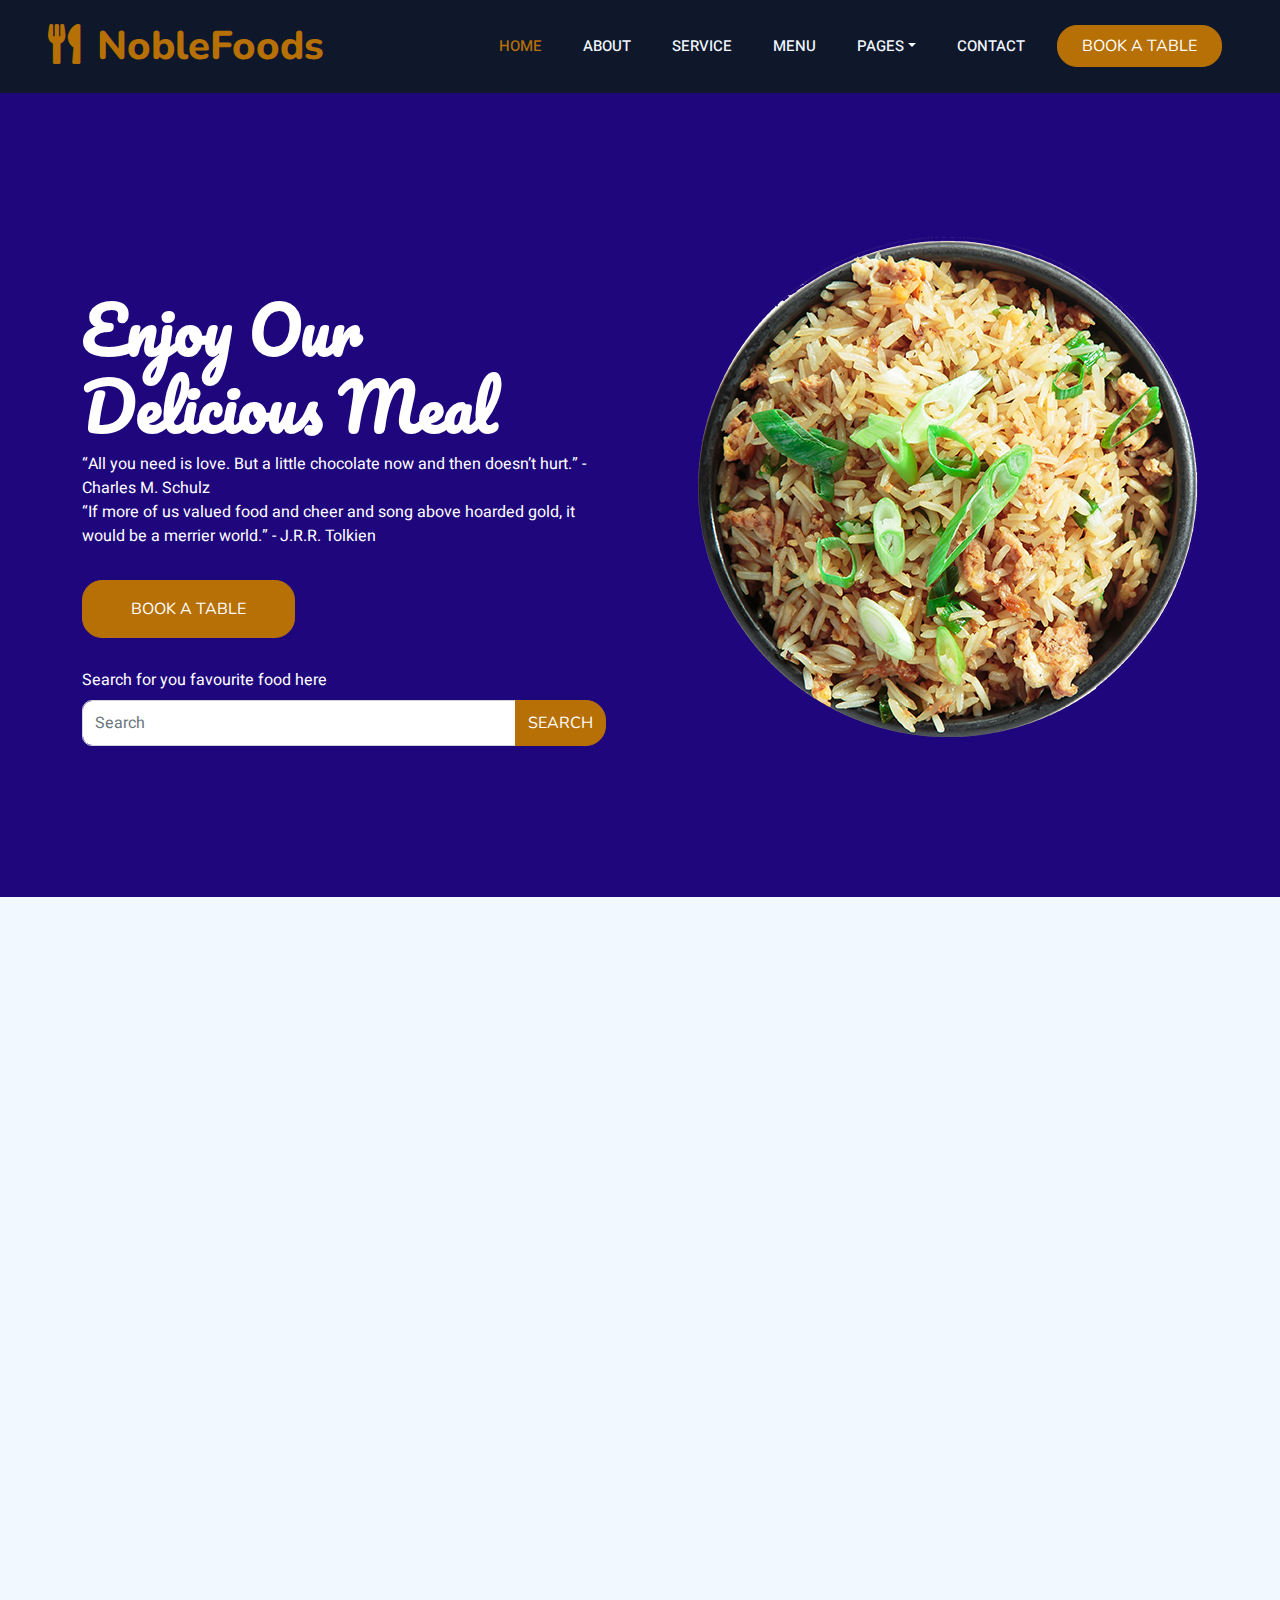
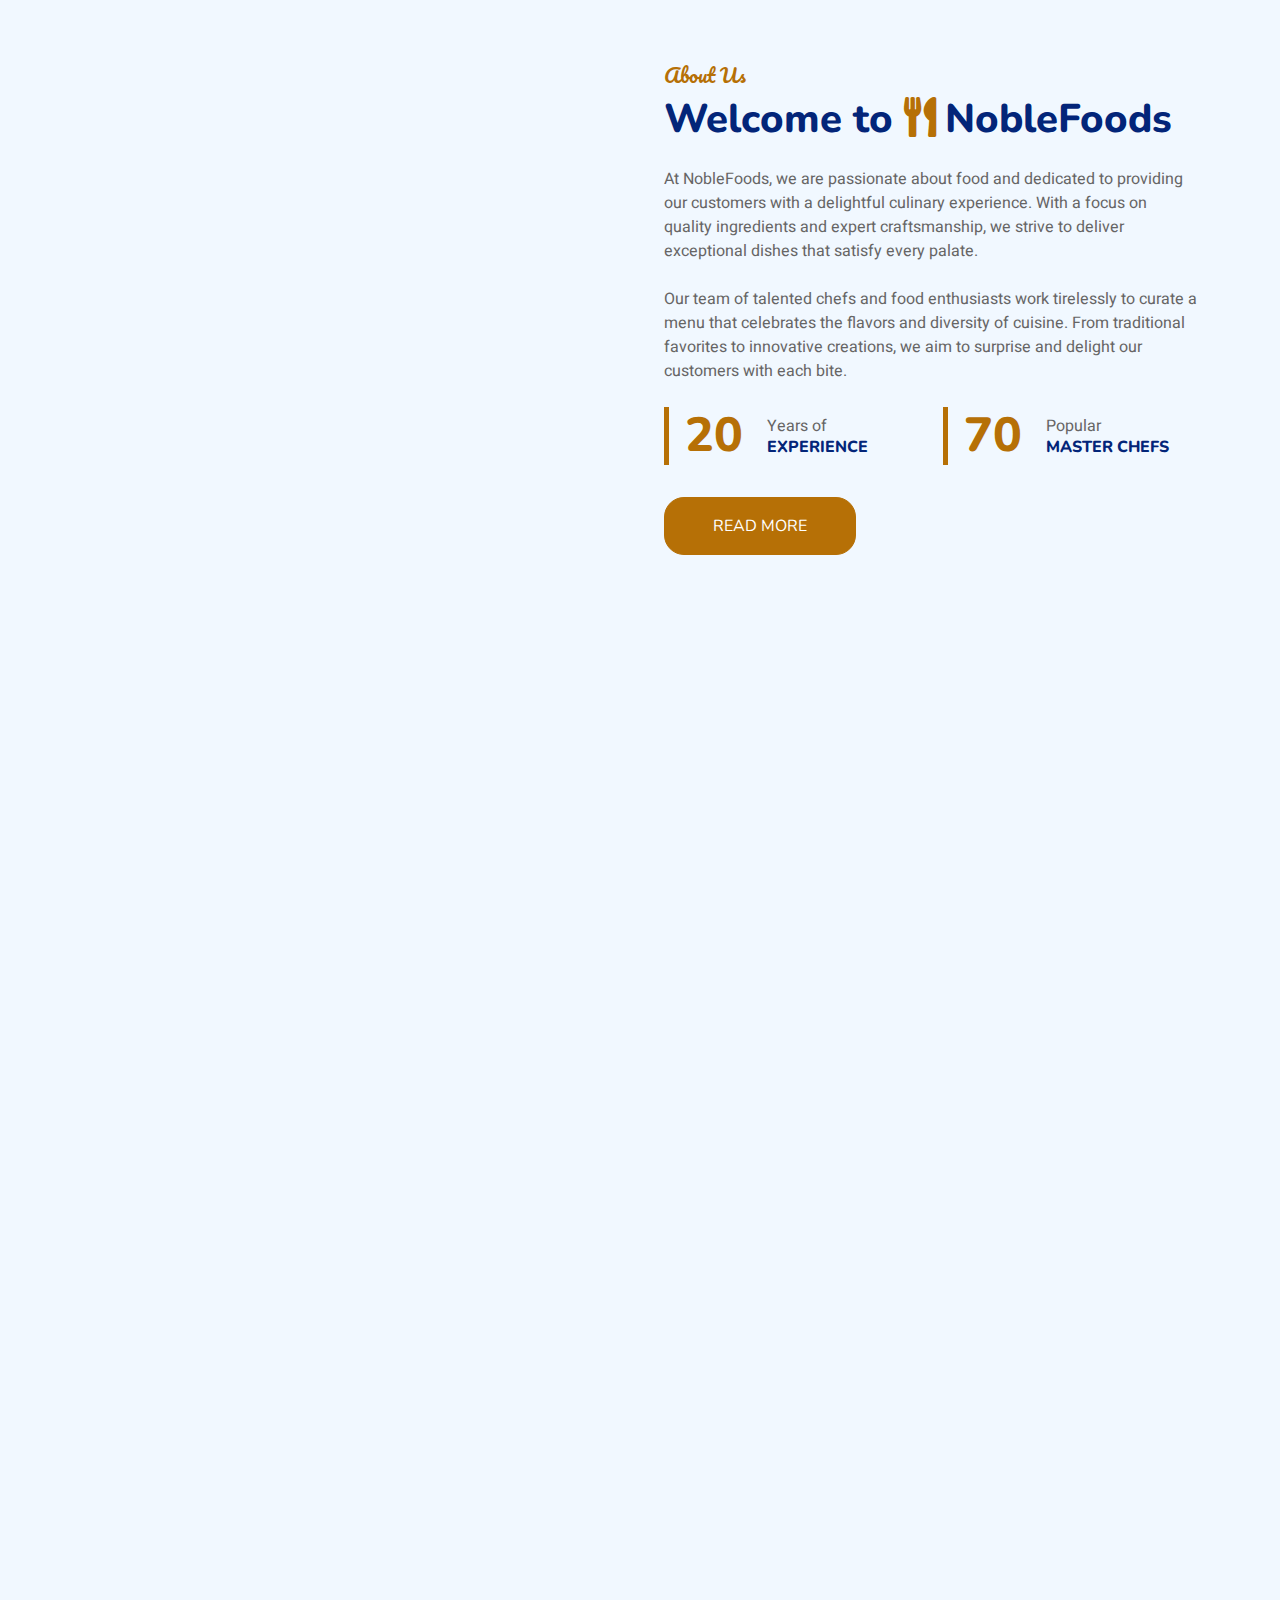
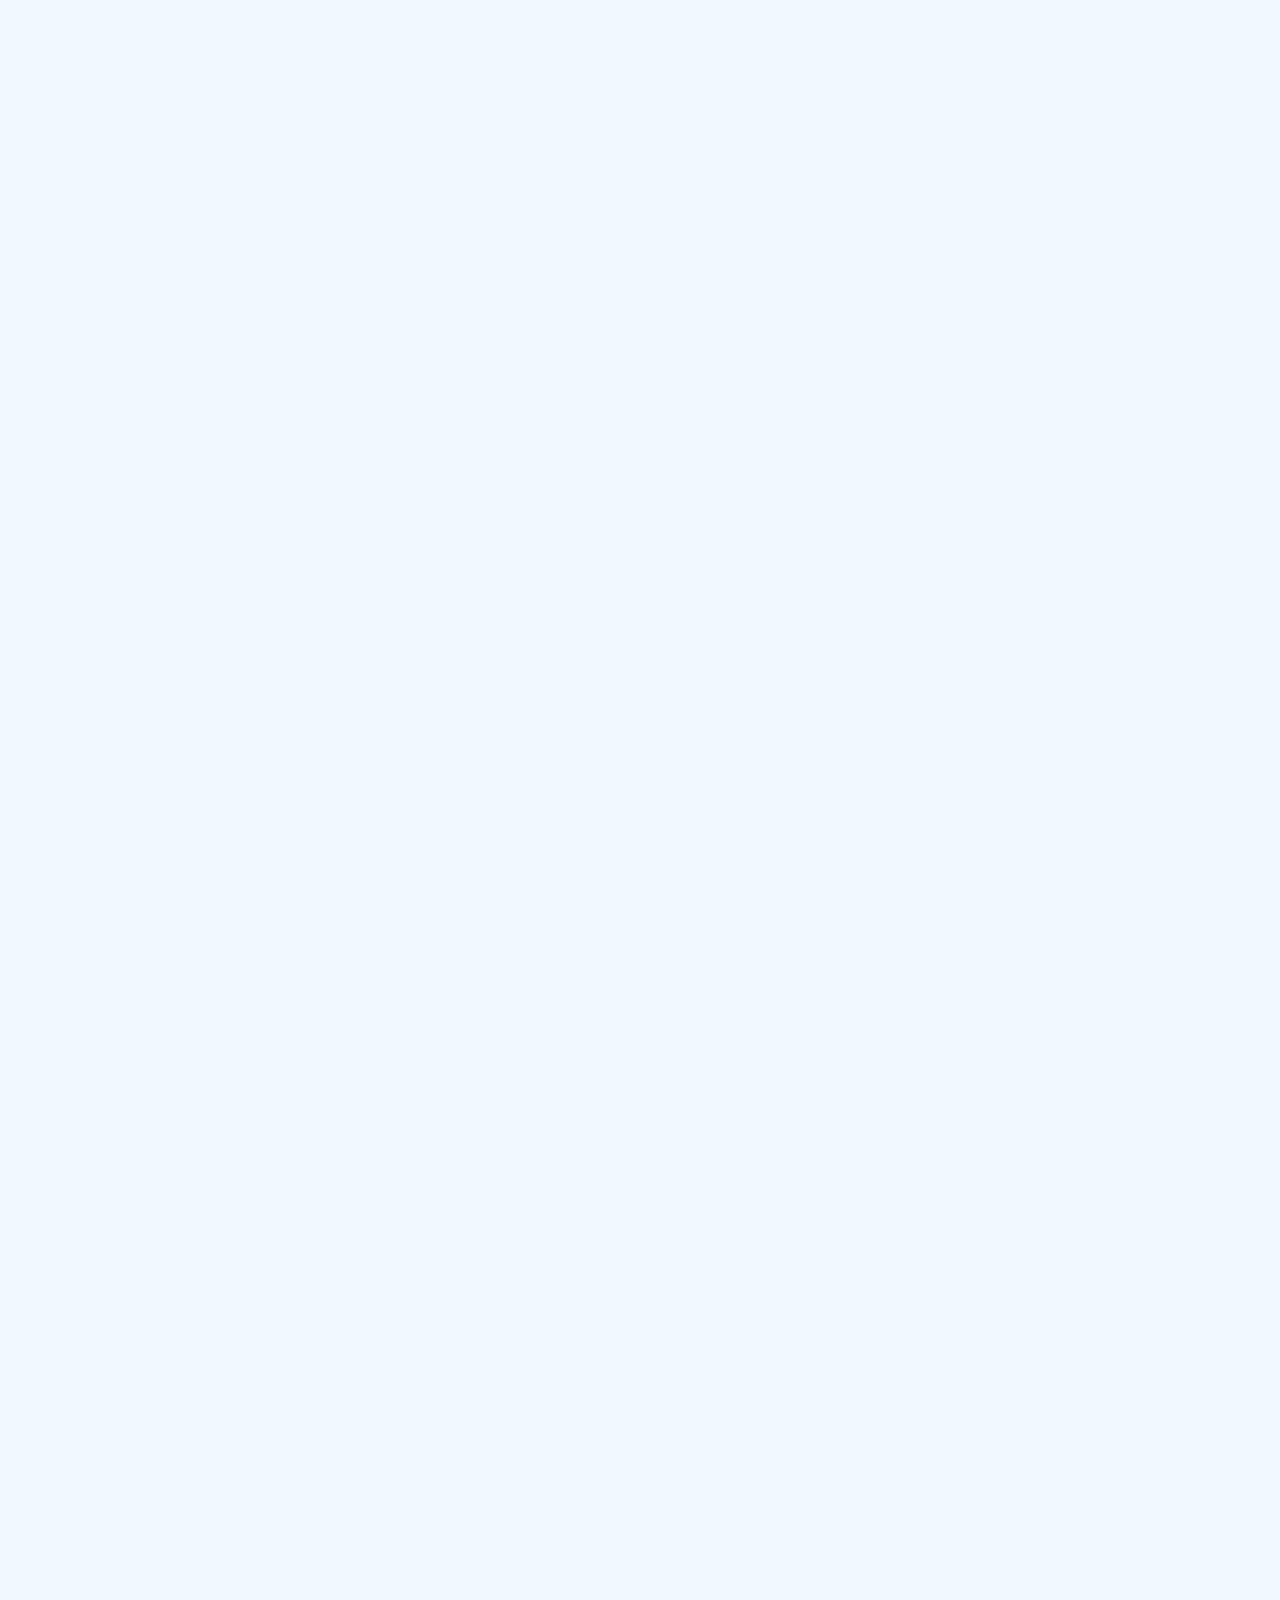
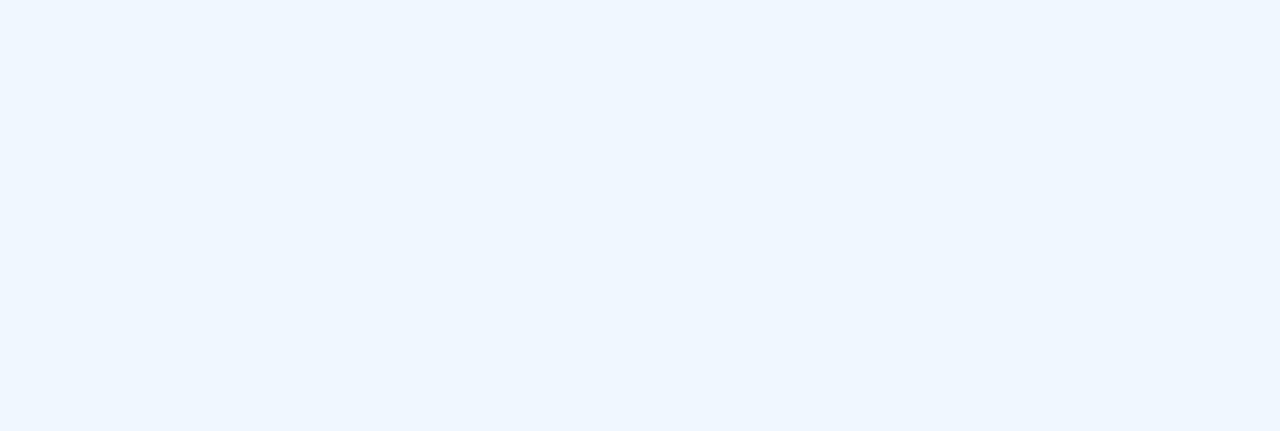
==== index.html @ 8d3a5f80 "first commit" ====
<!DOCTYPE html>
<html lang="en">
  <head>
    <meta charset="UTF-8" />
    <meta http-equiv="X-UA-Compatible" content="IE=edge" />
    <meta name="viewport" content="width=device-width, initial-scale=1.0" />
    <title>NobleFoods</title>
    <meta content="" name="keyword" />
    <meta content="" name="description" />

    <!-- icon -->
    <link href="img/favicon.ico" rel="icon" />

    <!-- fonts from Google web -->
    <link rel="preconnect" href="https://fonts.googleapis.com" />
    <link rel="preconnect" href="https://fonts.gstatic.com" crossorigin />
    <link
      href="https://fonts.googleapis.com/css2?family=Heebo:wght@400;500;600&family=Nunito:wght@600;700;800&family=Pacifico&display=swap"
      rel="stylesheet"
    />

    <!-- Icon Font Stylesheet -->
    <link
      href="https://cdnjs.cloudflare.com/ajax/libs/font-awesome/5.10.0/css/all.min.css"
      rel="stylesheet"
    />
    <link
      href="https://cdn.jsdelivr.net/npm/bootstrap-icons@1.4.1/font/bootstrap-icons.css"
      rel="stylesheet"
    />

    <!-- Libraries Stylesheet -->
    <link href="lib/animate/animate.min.css" rel="stylesheet" />
    <link href="lib/owlcarousel/assets/owl.carousel.min.css" rel="stylesheet" />
    <link
      href="lib/tempusdominus/css/tempusdominus-bootstrap-4.min.css"
      rel="stylesheet"
    />

    <!-- Template Stylesheet -->
    <link href="css/style.css" rel="stylesheet" />

    <!-- Customized Bootstrap Stylesheet -->
    <link href="css/bootstrap.min.css" rel="stylesheet" />
  </head>
  <body>
    <!-- <div class="container-xxl bg-white p-0"> -->
    <!-- Spinner Start -->
    <!-- <div id="spinner" class="show bg-white position-fixed translate-middSle w-100 vh-100 top-50 start-50 d-flex align-items-center justify-content-center">
            <div class="spinner-border text-primary" style="width: 3rem; height: 3rem;" role="status">
                <span class="sr-only">Loading...</span>
            </div>
        </div> -->
    <!-- Spinner End -->
    <!-- </div>   -->
    <!-- Navbar & Hero Start -->
    <header class="container-xxl position-relative p-0">
      <nav
        class="navbar navbar-expand-lg navbar-dark bg-dark px-4 px-lg-5 py-3 py-lg-0"
      >
        <a href="" class="navbar-brand p-0">
          <h1 class="text-primary m-0">
            <i class="fa fa-utensils me-3"></i>NobleFoods
          </h1>
          <!-- <img src="img/logo.png" alt="Logo"> -->
        </a>
        <button
          class="navbar-toggler"
          type="button"
          data-bs-toggle="collapse"
          data-bs-target="#navbarCollapse"
        >
          <span class="fa fa-bars"></span>
        </button>
        <div class="collapse navbar-collapse" id="navbarCollapse">
          <div class="navbar-nav ms-auto py-0 pe-4">
            <a href="index.html" class="nav-item nav-link active">Home</a>
            <a href="about.html" class="nav-item nav-link">About</a>
            <a href="service.html" class="nav-item nav-link">Service</a>
            <a href="menu.html" class="nav-item nav-link">Menu</a>
            <div class="nav-item dropdown">
              <a
                href="#"
                class="nav-link dropdown-toggle"
                data-bs-toggle="dropdown"
                >Pages</a
              >
              <div class="dropdown-menu m-0">
                <a href="booking.html" class="dropdown-item">Booking</a>
                <a href="team.html" class="dropdown-item">Our Team</a>
                <a href="testimonial.html" class="dropdown-item">Testimonial</a>
              </div>
            </div>
            <a href="contact.html" class="nav-item nav-link">Contact</a>
          </div>
          <a href="" class="btn btn-primary py-2 px-4">Book A Table</a>
        </div>
      </nav>
      <section class="container-xxl py-5 bg-dark hero-header mb-5">
        <div class="container my-5 py-5">
          <div class="row align-items-center g-5">
            <div class="col-lg-6 text-center text-lg-start">
              <h1
                class="display-3 text-white animated slideInLeft section-title ff-secondary text-start text-primary"
              >
                Enjoy Our<br />Delicious Meal
              </h1>
              <p class="text-white animated slideInLeft mb-4 pb-2">
                “All you need is love. But a little chocolate now and then
                doesn’t hurt.” - Charles M. Schulz <br />
                “If more of us valued food and cheer and song above hoarded
                gold, it would be a merrier world.” - J.R.R. Tolkien
              </p>
              <a
                href=""
                class="btn btn-primary py-sm-3 px-sm-5 me-3 animated slideInLeft"
                >Book A Table</a
              ><br />
              <form class="form-search animated slideInLeft">
                <label
                  for="search"
                  class="search-p text-white animated slideInLeft"
                  >Search for you favourite food here
                </label>
                <div class="input-group">
                  <input
                    type="text"
                    class="form-control search-input"
                    placeholder="Search"
                  />
                  <button class="btn btn-primary" type="submit">Search</button>
                </div>
              </form>
            </div>
            <div class="col-lg-6 text-center text-lg-end overflow-hidden">
              <figure>
                <img class="img-fluid" src="img/hero.png" alt="banner img" />
              </figure>
            </div>
          </div>
        </div>
      </section>
    </header>
    <!-- Navbar & Hero End -->

    <!-- Service Start -->
    <section class="container-xxl py-5">
      <div class="container">
        <div class="text-center wow fadeInUp" data-wow-delay="0.1s">
          <h5
            class="section-title ff-secondary text-center text-primary fw-normal"
          >
            Knowing us
          </h5>
          <h1 class="mb-5">What we offer</h1>
        </div>
        <div class="row g-4">
          <div class="col-lg-3 col-sm-6 wow fadeInUp" data-wow-delay="0.1s">
            <div class="service-item rounded pt-3">
              <div class="p-4">
                <i class="fa fa-3x fa-user-tie text-primary mb-4"></i>
                <h5>Master Chefs</h5>
                <p>
                  Meet our most Experience, clean, Excellent, patient and
                  careful chefs to help to make your dish
                </p>
              </div>
            </div>
          </div>
          <div class="col-lg-3 col-sm-6 wow fadeInUp" data-wow-delay="0.3s">
            <div class="service-item rounded pt-3">
              <div class="p-4">
                <i class="fa fa-3x fa-utensils text-primary mb-4"></i>
                <h5>Quality Food</h5>
                <p>
                  Diam Our food are Amazing, due to our flexibility in our
                  cooking, which requires you to have a taste
                </p>
              </div>
            </div>
          </div>
          <div class="col-lg-3 col-sm-6 wow fadeInUp" data-wow-delay="0.5s">
            <div class="service-item rounded pt-3">
              <div class="p-4">
                <i class="fa fa-3x fa-cart-plus text-primary mb-4"></i>
                <h5>Online Order</h5>
                <p>
                  We provide a very flexible and nice way to order your food
                  from your Location, with our reliable riders
                </p>
              </div>
            </div>
          </div>
          <div class="col-lg-3 col-sm-6 wow fadeInUp" data-wow-delay="0.7s">
            <div class="service-item rounded pt-3">
              <div class="p-4">
                <i class="fa fa-3x fa-headset text-primary mb-4"></i>
                <h5>24/7 Service</h5>
                <p>
                  We provide a very affordable a user friendly platform for you
                  to check, order and deliver your food to you
                </p>
              </div>
            </div>
          </div>
        </div>
      </div>
    </section>
    <!-- Service End -->

    <!-- About Start -->
    <section class="container-xxl py-5">
      <div class="container">
        <div class="row g-5 align-items-center">
          <div class="col-lg-6">
            <div class="row g-3">
              <div class="col-6 text-start">
                <figure>
                    <img
                  class="img-fluid rounded w-100 wow zoomIn"
                  data-wow-delay="0.1s"
                  src="img/about-1.jpg" alt="about-1
                />
                </figure>
              </div>
              <div class="col-6 text-start">
                <figure>
                    <img
                  class="img-fluid rounded w-75 wow zoomIn"
                  data-wow-delay="0.3s"
                  src="img/about-2.jpg" alt="about-2"
                  style="margin-top: 25%"
                />
                </figure>
              </div>
              <div class="col-6 text-end">
               <figure>
                <img
                class="img-fluid rounded w-75 wow zoomIn"
                data-wow-delay="0.5s"
                src="img/about-3.jpg" alt="about-3"
              />
               </figure>
              </div>
              <div class="col-6 text-end">
                <figure>
                    <img
                  class="img-fluid rounded w-100 wow zoomIn"
                  data-wow-delay="0.7s"
                  src="img/about-4.jpg" alt="about-4"
                />
                </figure>
              </div>
            </div>
          </div>
          <article class="col-lg-6">
            <h5
              class="section-title ff-secondary text-start text-primary fw-normal"
            >
              About Us
            </h5>
            <h1 class="mb-4">
              Welcome to
              <i class="fa fa-utensils text-primary me-2"></i>NobleFoods
            </h1>
            <p class="mb-4">
              At NobleFoods, we are passionate about food and dedicated to
              providing our customers with a delightful culinary experience.
              With a focus on quality ingredients and expert craftsmanship, we
              strive to deliver exceptional dishes that satisfy every palate.
            </p>
            <p class="mb-4">
              Our team of talented chefs and food enthusiasts work tirelessly to
              curate a menu that celebrates the flavors and diversity of
              cuisine. From traditional favorites to innovative creations, we
              aim to surprise and delight our customers with each bite.
            </p>
            <div class="row g-4 mb-4">
              <div class="col-sm-6">
                <div
                  class="d-flex align-items-center border-start border-5 border-primary px-3"
                >
                  <h1
                    class="flex-shrink-0 display-5 text-primary mb-0"
                    data-toggle="counter-up"
                  >
                    20
                  </h1>
                  <div class="ps-4">
                    <p class="mb-0">Years of</p>
                    <h6 class="text-uppercase mb-0">Experience</h6>
                  </div>
                </div>
              </div>
              <div class="col-sm-6">
                <div
                  class="d-flex align-items-center border-start border-5 border-primary px-3"
                >
                  <h1
                    class="flex-shrink-0 display-5 text-primary mb-0"
                    data-toggle="counter-up"
                  >
                    70
                  </h1>
                  <div class="ps-4">
                    <p class="mb-0">Popular</p>
                    <h6 class="text-uppercase mb-0">Master Chefs</h6>
                  </div>
                </div>
              </div>
            </div>
            <a class="btn btn-primary py-3 px-5 mt-2" href="">Read More</a>
          </article>
        </div>
      </div>
    </section>
    <!-- About End -->

    <!-- Menu Start -->
    <section class="container-xxl py-5">
      <div class="container">
        <div class="text-center wow fadeInUp" data-wow-delay="0.1s">
          <h5
            class="section-title ff-secondary text-center text-primary fw-normal"
          >
            Food Menu
          </h5>
          <h1 class="mb-5">Most Popular Items</h1>
        </div>
        <div class="tab-class text-center wow fadeInUp" data-wow-delay="0.1s">
          <ul
            class="nav nav-pills d-inline-flex justify-content-center border-bottom mb-5"
          >
            <li class="nav-item">
              <a
                class="d-flex align-items-center text-start mx-3 ms-0 pb-3 active"
                data-bs-toggle="pill"
                href="#tab-1"
              >
                <i class="fa fa-coffee fa-2x text-primary"></i>
                <div class="ps-3">
                  <small class="text-body">Popular</small>
                  <h6 class="mt-n1 mb-0">Breakfast</h6>
                </div>
              </a>
            </li>
            <li class="nav-item">
              <a
                class="d-flex align-items-center text-start mx-3 pb-3"
                data-bs-toggle="pill"
                href="#tab-2"
              >
                <i class="fa fa-hamburger fa-2x text-primary"></i>
                <div class="ps-3">
                  <small class="text-body">Special</small>
                  <h6 class="mt-n1 mb-0">Launch</h6>
                </div>
              </a>
            </li>
            <li class="nav-item">
              <a
                class="d-flex align-items-center text-start mx-3 me-0 pb-3"
                data-bs-toggle="pill"
                href="#tab-3"
              >
                <i class="fa fa-utensils fa-2x text-primary"></i>
                <div class="ps-3">
                  <small class="text-body">Lovely</small>
                  <h6 class="mt-n1 mb-0">Dinner</h6>
                </div>
              </a>
            </li>
          </ul>
          <div class="tab-content">
            <div id="tab-1" class="tab-pane fade show p-0 active">
              <div class="row g-4">
                <div class="col-lg-6">
                  <div class="d-flex align-items-center">
                    <img
                      class="flex-shrink-0 img-fluid rounded"
                      src="img/menu-1.jpg"
                      alt=""
                      style="width: 80px"
                    />
                    <div class="w-100 d-flex flex-column text-start ps-4">
                      <h5
                        class="d-flex justify-content-between border-bottom pb-2"
                      >
                        <span>Chicken Burger</span>
                        <span class="text-primary">$115</span>
                      </h5>
                      <small class="fst-italic"
                        >Ipsum ipsum clita erat amet dolor justo diam</small
                      >
                    </div>
                  </div>
                </div>
                <div class="col-lg-6">
                  <div class="d-flex align-items-center">
                    <img
                      class="flex-shrink-0 img-fluid rounded"
                      src="img/menu-2.jpg"
                      alt=""
                      style="width: 80px"
                    />
                    <div class="w-100 d-flex flex-column text-start ps-4">
                      <h5
                        class="d-flex justify-content-between border-bottom pb-2"
                      >
                        <span>Chicken Burger</span>
                        <span class="text-primary">$115</span>
                      </h5>
                      <small class="fst-italic"
                        >Ipsum ipsum clita erat amet dolor justo diam</small
                      >
                    </div>
                  </div>
                </div>
                <div class="col-lg-6">
                  <div class="d-flex align-items-center">
                    <img
                      class="flex-shrink-0 img-fluid rounded"
                      src="img/menu-3.jpg"
                      alt=""
                      style="width: 80px"
                    />
                    <div class="w-100 d-flex flex-column text-start ps-4">
                      <h5
                        class="d-flex justify-content-between border-bottom pb-2"
                      >
                        <span>Chicken Burger</span>
                        <span class="text-primary">$115</span>
                      </h5>
                      <small class="fst-italic"
                        >Ipsum ipsum clita erat amet dolor justo diam</small
                      >
                    </div>
                  </div>
                </div>
                <div class="col-lg-6">
                  <div class="d-flex align-items-center">
                    <img
                      class="flex-shrink-0 img-fluid rounded"
                      src="img/menu-4.jpg"
                      alt=""
                      style="width: 80px"
                    />
                    <div class="w-100 d-flex flex-column text-start ps-4">
                      <h5
                        class="d-flex justify-content-between border-bottom pb-2"
                      >
                        <span>Chicken Burger</span>
                        <span class="text-primary">$115</span>
                      </h5>
                      <small class="fst-italic"
                        >Ipsum ipsum clita erat amet dolor justo diam</small
                      >
                    </div>
                  </div>
                </div>
                <div class="col-lg-6">
                  <div class="d-flex align-items-center">
                    <img
                      class="flex-shrink-0 img-fluid rounded"
                      src="img/menu-5.jpg"
                      alt=""
                      style="width: 80px"
                    />
                    <div class="w-100 d-flex flex-column text-start ps-4">
                      <h5
                        class="d-flex justify-content-between border-bottom pb-2"
                      >
                        <span>Chicken Burger</span>
                        <span class="text-primary">$115</span>
                      </h5>
                      <small class="fst-italic"
                        >Ipsum ipsum clita erat amet dolor justo diam</small
                      >
                    </div>
                  </div>
                </div>
                <div class="col-lg-6">
                  <div class="d-flex align-items-center">
                    <img
                      class="flex-shrink-0 img-fluid rounded"
                      src="img/menu-6.jpg"
                      alt=""
                      style="width: 80px"
                    />
                    <div class="w-100 d-flex flex-column text-start ps-4">
                      <h5
                        class="d-flex justify-content-between border-bottom pb-2"
                      >
                        <span>Chicken Burger</span>
                        <span class="text-primary">$115</span>
                      </h5>
                      <small class="fst-italic"
                        >Ipsum ipsum clita erat amet dolor justo diam</small
                      >
                    </div>
                  </div>
                </div>
                <div class="col-lg-6">
                  <div class="d-flex align-items-center">
                    <img
                      class="flex-shrink-0 img-fluid rounded"
                      src="img/menu-7.jpg"
                      alt=""
                      style="width: 80px"
                    />
                    <div class="w-100 d-flex flex-column text-start ps-4">
                      <h5
                        class="d-flex justify-content-between border-bottom pb-2"
                      >
                        <span>Chicken Burger</span>
                        <span class="text-primary">$115</span>
                      </h5>
                      <small class="fst-italic"
                        >Ipsum ipsum clita erat amet dolor justo diam</small
                      >
                    </div>
                  </div>
                </div>
                <div class="col-lg-6">
                  <div class="d-flex align-items-center">
                    <img
                      class="flex-shrink-0 img-fluid rounded"
                      src="img/menu-8.jpg"
                      alt=""
                      style="width: 80px"
                    />
                    <div class="w-100 d-flex flex-column text-start ps-4">
                      <h5
                        class="d-flex justify-content-between border-bottom pb-2"
                      >
                        <span>Chicken Burger</span>
                        <span class="text-primary">$115</span>
                      </h5>
                      <small class="fst-italic"
                        >Ipsum ipsum clita erat amet dolor justo diam</small
                      >
                    </div>
                  </div>
                </div>
              </div>
            </div>
            <div id="tab-2" class="tab-pane fade show p-0">
              <div class="row g-4">
                <div class="col-lg-6">
                  <div class="d-flex align-items-center">
                    <img
                      class="flex-shrink-0 img-fluid rounded"
                      src="img/menu-1.jpg"
                      alt=""
                      style="width: 80px"
                    />
                    <div class="w-100 d-flex flex-column text-start ps-4">
                      <h5
                        class="d-flex justify-content-between border-bottom pb-2"
                      >
                        <span>Chicken Burger</span>
                        <span class="text-primary">$115</span>
                      </h5>
                      <small class="fst-italic"
                        >Ipsum ipsum clita erat amet dolor justo diam</small
                      >
                    </div>
                  </div>
                </div>
                <div class="col-lg-6">
                  <div class="d-flex align-items-center">
                    <img
                      class="flex-shrink-0 img-fluid rounded"
                      src="img/menu-2.jpg"
                      alt=""
                      style="width: 80px"
                    />
                    <div class="w-100 d-flex flex-column text-start ps-4">
                      <h5
                        class="d-flex justify-content-between border-bottom pb-2"
                      >
                        <span>Chicken Burger</span>
                        <span class="text-primary">$115</span>
                      </h5>
                      <small class="fst-italic"
                        >Ipsum ipsum clita erat amet dolor justo diam</small
                      >
                    </div>
                  </div>
                </div>
                <div class="col-lg-6">
                  <div class="d-flex align-items-center">
                    <img
                      class="flex-shrink-0 img-fluid rounded"
                      src="img/menu-3.jpg"
                      alt=""
                      style="width: 80px"
                    />
                    <div class="w-100 d-flex flex-column text-start ps-4">
                      <h5
                        class="d-flex justify-content-between border-bottom pb-2"
                      >
                        <span>Chicken Burger</span>
                        <span class="text-primary">$115</span>
                      </h5>
                      <small class="fst-italic"
                        >Ipsum ipsum clita erat amet dolor justo diam</small
                      >
                    </div>
                  </div>
                </div>
                <div class="col-lg-6">
                  <div class="d-flex align-items-center">
                    <img
                      class="flex-shrink-0 img-fluid rounded"
                      src="img/menu-4.jpg"
                      alt=""
                      style="width: 80px"
                    />
                    <div class="w-100 d-flex flex-column text-start ps-4">
                      <h5
                        class="d-flex justify-content-between border-bottom pb-2"
                      >
                        <span>Chicken Burger</span>
                        <span class="text-primary">$115</span>
                      </h5>
                      <small class="fst-italic"
                        >Ipsum ipsum clita erat amet dolor justo diam</small
                      >
                    </div>
                  </div>
                </div>
                <div class="col-lg-6">
                  <div class="d-flex align-items-center">
                    <img
                      class="flex-shrink-0 img-fluid rounded"
                      src="img/menu-5.jpg"
                      alt=""
                      style="width: 80px"
                    />
                    <div class="w-100 d-flex flex-column text-start ps-4">
                      <h5
                        class="d-flex justify-content-between border-bottom pb-2"
                      >
                        <span>Chicken Burger</span>
                        <span class="text-primary">$115</span>
                      </h5>
                      <small class="fst-italic"
                        >Ipsum ipsum clita erat amet dolor justo diam</small
                      >
                    </div>
                  </div>
                </div>
                <div class="col-lg-6">
                  <div class="d-flex align-items-center">
                    <img
                      class="flex-shrink-0 img-fluid rounded"
                      src="img/menu-6.jpg"
                      alt=""
                      style="width: 80px"
                    />
                    <div class="w-100 d-flex flex-column text-start ps-4">
                      <h5
                        class="d-flex justify-content-between border-bottom pb-2"
                      >
                        <span>Chicken Burger</span>
                        <span class="text-primary">$115</span>
                      </h5>
                      <small class="fst-italic"
                        >Ipsum ipsum clita erat amet dolor justo diam</small
                      >
                    </div>
                  </div>
                </div>
                <div class="col-lg-6">
                  <div class="d-flex align-items-center">
                    <img
                      class="flex-shrink-0 img-fluid rounded"
                      src="img/menu-7.jpg"
                      alt=""
                      style="width: 80px"
                    />
                    <div class="w-100 d-flex flex-column text-start ps-4">
                      <h5
                        class="d-flex justify-content-between border-bottom pb-2"
                      >
                        <span>Chicken Burger</span>
                        <span class="text-primary">$115</span>
                      </h5>
                      <small class="fst-italic"
                        >Ipsum ipsum clita erat amet dolor justo diam</small
                      >
                    </div>
                  </div>
                </div>
                <div class="col-lg-6">
                  <div class="d-flex align-items-center">
                    <img
                      class="flex-shrink-0 img-fluid rounded"
                      src="img/menu-8.jpg"
                      alt=""
                      style="width: 80px"
                    />
                    <div class="w-100 d-flex flex-column text-start ps-4">
                      <h5
                        class="d-flex justify-content-between border-bottom pb-2"
                      >
                        <span>Chicken Burger</span>
                        <span class="text-primary">$115</span>
                      </h5>
                      <small class="fst-italic"
                        >Ipsum ipsum clita erat amet dolor justo diam</small
                      >
                    </div>
                  </div>
                </div>
              </div>
            </div>
            <div id="tab-3" class="tab-pane fade show p-0">
              <div class="row g-4">
                <div class="col-lg-6">
                  <div class="d-flex align-items-center">
                    <img
                      class="flex-shrink-0 img-fluid rounded"
                      src="img/menu-1.jpg"
                      alt=""
                      style="width: 80px"
                    />
                    <div class="w-100 d-flex flex-column text-start ps-4">
                      <h5
                        class="d-flex justify-content-between border-bottom pb-2"
                      >
                        <span>Chicken Burger</span>
                        <span class="text-primary">$115</span>
                      </h5>
                      <small class="fst-italic"
                        >Ipsum ipsum clita erat amet dolor justo diam</small
                      >
                    </div>
                  </div>
                </div>
                <div class="col-lg-6">
                  <div class="d-flex align-items-center">
                    <img
                      class="flex-shrink-0 img-fluid rounded"
                      src="img/menu-2.jpg"
                      alt=""
                      style="width: 80px"
                    />
                    <div class="w-100 d-flex flex-column text-start ps-4">
                      <h5
                        class="d-flex justify-content-between border-bottom pb-2"
                      >
                        <span>Chicken Burger</span>
                        <span class="text-primary">$115</span>
                      </h5>
                      <small class="fst-italic"
                        >Ipsum ipsum clita erat amet dolor justo diam</small
                      >
                    </div>
                  </div>
                </div>
                <div class="col-lg-6">
                  <div class="d-flex align-items-center">
                    <img
                      class="flex-shrink-0 img-fluid rounded"
                      src="img/menu-3.jpg"
                      alt=""
                      style="width: 80px"
                    />
                    <div class="w-100 d-flex flex-column text-start ps-4">
                      <h5
                        class="d-flex justify-content-between border-bottom pb-2"
                      >
                        <span>Chicken Burger</span>
                        <span class="text-primary">$115</span>
                      </h5>
                      <small class="fst-italic"
                        >Ipsum ipsum clita erat amet dolor justo diam</small
                      >
                    </div>
                  </div>
                </div>
                <div class="col-lg-6">
                  <div class="d-flex align-items-center">
                    <img
                      class="flex-shrink-0 img-fluid rounded"
                      src="img/menu-4.jpg"
                      alt=""
                      style="width: 80px"
                    />
                    <div class="w-100 d-flex flex-column text-start ps-4">
                      <h5
                        class="d-flex justify-content-between border-bottom pb-2"
                      >
                        <span>Chicken Burger</span>
                        <span class="text-primary">$115</span>
                      </h5>
                      <small class="fst-italic"
                        >Ipsum ipsum clita erat amet dolor justo diam</small
                      >
                    </div>
                  </div>
                </div>
                <div class="col-lg-6">
                  <div class="d-flex align-items-center">
                    <img
                      class="flex-shrink-0 img-fluid rounded"
                      src="img/menu-5.jpg"
                      alt=""
                      style="width: 80px"
                    />
                    <div class="w-100 d-flex flex-column text-start ps-4">
                      <h5
                        class="d-flex justify-content-between border-bottom pb-2"
                      >
                        <span>Chicken Burger</span>
                        <span class="text-primary">$115</span>
                      </h5>
                      <small class="fst-italic"
                        >Ipsum ipsum clita erat amet dolor justo diam</small
                      >
                    </div>
                  </div>
                </div>
                <div class="col-lg-6">
                  <div class="d-flex align-items-center">
                    <img
                      class="flex-shrink-0 img-fluid rounded"
                      src="img/menu-6.jpg"
                      alt=""
                      style="width: 80px"
                    />
                    <div class="w-100 d-flex flex-column text-start ps-4">
                      <h5
                        class="d-flex justify-content-between border-bottom pb-2"
                      >
                        <span>Chicken Burger</span>
                        <span class="text-primary">$115</span>
                      </h5>
                      <small class="fst-italic"
                        >Ipsum ipsum clita erat amet dolor justo diam</small
                      >
                    </div>
                  </div>
                </div>
                <div class="col-lg-6">
                  <div class="d-flex align-items-center">
                    <img
                      class="flex-shrink-0 img-fluid rounded"
                      src="img/menu-7.jpg"
                      alt=""
                      style="width: 80px"
                    />
                    <div class="w-100 d-flex flex-column text-start ps-4">
                      <h5
                        class="d-flex justify-content-between border-bottom pb-2"
                      >
                        <span>Chicken Burger</span>
                        <span class="text-primary">$115</span>
                      </h5>
                      <small class="fst-italic"
                        >Ipsum ipsum clita erat amet dolor justo diam</small
                      >
                    </div>
                  </div>
                </div>
                <div class="col-lg-6">
                  <div class="d-flex align-items-center">
                    <img
                      class="flex-shrink-0 img-fluid rounded"
                      src="img/menu-8.jpg"
                      alt=""
                      style="width: 80px"
                    />
                    <div class="w-100 d-flex flex-column text-start ps-4">
                      <h5
                        class="d-flex justify-content-between border-bottom pb-2"
                      >
                        <span>Chicken Burger</span>
                        <span class="text-primary">$115</span>
                      </h5>
                      <small class="fst-italic"
                        >Ipsum ipsum clita erat amet dolor justo diam</small
                      >
                    </div>
                  </div>
                </div>
              </div>
            </div>
          </div>
        </div>
      </div>
    </section>
    <!-- Menu End -->

    <!-- Reservation Start -->
    <div class="container-xxl py-5 px-0 wow fadeInUp" data-wow-delay="0.1s">
      <div class="row g-0">
        <div class="col-md-6">
          <div class="video">
            <button
              type="button"
              class="btn-play"
              data-bs-toggle="modal"
              data-src="https://www.youtube.com/embed/DWRcNpR6Kdc"
              data-bs-target="#videoModal"
            >
              <span></span>
            </button>
          </div>
        </div>
        <div class="col-md-6 bg-dark d-flex align-items-center">
          <div class="p-5 wow fadeInUp" data-wow-delay="0.2s">
            <h5
              class="section-title ff-secondary text-start text-primary fw-normal"
            >
              Reservation
            </h5>
            <h1 class="text-white mb-4">Book A Table Online</h1>
            <form>
              <div class="row g-3">
                <div class="col-md-6">
                  <div class="form-floating">
                    <input
                      type="text"
                      class="form-control"
                      id="name"
                      placeholder="Your Name"
                    />
                    <label for="name">Your Name</label>
                  </div>
                </div>
                <div class="col-md-6">
                  <div class="form-floating">
                    <input
                      type="email"
                      class="form-control"
                      id="email"
                      placeholder="Your Email"
                    />
                    <label for="email">Your Email</label>
                  </div>
                </div>
                <div class="col-md-6">
                  <div
                    class="form-floating date"
                    id="date3"
                    data-target-input="nearest"
                  >
                    <input
                      type="text"
                      class="form-control datetimepicker-input"
                      id="datetime"
                      placeholder="Date & Time"
                      data-target="#date3"
                      data-toggle="datetimepicker"
                    />
                    <label for="datetime">Date & Time</label>
                  </div>
                </div>
                <div class="col-md-6">
                  <div class="form-floating">
                    <select class="form-select" id="select1">
                      <option value="1">People 1</option>
                      <option value="2">People 2</option>
                      <option value="3">People 3</option>
                    </select>
                    <label for="select1">No Of People</label>
                  </div>
                </div>
                <div class="col-12">
                  <div class="form-floating">
                    <textarea
                      class="form-control"
                      placeholder="Special Request"
                      id="message"
                      style="height: 100px"
                    ></textarea>
                    <label for="message">Special Request</label>
                  </div>
                </div>
                <div class="col-12">
                  <button class="btn btn-primary w-100 py-3" type="submit">
                    Book Now
                  </button>
                </div>
              </div>
            </form>
          </div>
        </div>
      </div>
    </div>

    <div
      class="modal fade"
      id="videoModal"
      tabindex="-1"
      aria-labelledby="exampleModalLabel"
      aria-hidden="true"
    >
      <div class="modal-dialog">
        <div class="modal-content rounded-0">
          <div class="modal-header">
            <h5 class="modal-title" id="exampleModalLabel">Youtube Video</h5>
            <button
              type="button"
              class="btn-close"
              data-bs-dismiss="modal"
              aria-label="Close"
            ></button>
          </div>
          <div class="modal-body">
            <!-- 16:9 aspect ratio -->
            <div class="ratio ratio-16x9">
              <iframe
                class="embed-responsive-item"
                src=""
                id="video"
                allowfullscreen
                allowscriptaccess="always"
                allow="autoplay"
              ></iframe>
            </div>
          </div>
        </div>
      </div>
    </div>
    <!-- Reservation Start -->

    <!-- Team Start -->
    <div class="container-xxl pt-5 pb-3">
      <div class="container">
        <div class="text-center wow fadeInUp" data-wow-delay="0.1s">
          <h5
            class="section-title ff-secondary text-center text-primary fw-normal"
          >
            Team Members
          </h5>
          <h1 class="mb-5">Our Master Chefs</h1>
        </div>
        <div class="row g-4">
          <div class="col-lg-3 col-md-6 wow fadeInUp" data-wow-delay="0.1s">
            <div class="team-item text-center rounded overflow-hidden">
              <div class="rounded-circle overflow-hidden m-4">
                <img class="img-fluid" src="img/team-1.jpg" alt="" />
              </div>
              <h5 class="mb-0">Full Name</h5>
              <small>Designation</small>
              <div class="d-flex justify-content-center mt-3">
                <a class="btn btn-square btn-primary mx-1" href=""
                  ><i class="fab fa-facebook-f"></i
                ></a>
                <a class="btn btn-square btn-primary mx-1" href=""
                  ><i class="fab fa-twitter"></i
                ></a>
                <a class="btn btn-square btn-primary mx-1" href=""
                  ><i class="fab fa-instagram"></i
                ></a>
              </div>
            </div>
          </div>
          <div class="col-lg-3 col-md-6 wow fadeInUp" data-wow-delay="0.3s">
            <div class="team-item text-center rounded overflow-hidden">
              <div class="rounded-circle overflow-hidden m-4">
                <img class="img-fluid" src="img/team-2.jpg" alt="" />
              </div>
              <h5 class="mb-0">Full Name</h5>
              <small>Designation</small>
              <div class="d-flex justify-content-center mt-3">
                <a class="btn btn-square btn-primary mx-1" href=""
                  ><i class="fab fa-facebook-f"></i
                ></a>
                <a class="btn btn-square btn-primary mx-1" href=""
                  ><i class="fab fa-twitter"></i
                ></a>
                <a class="btn btn-square btn-primary mx-1" href=""
                  ><i class="fab fa-instagram"></i
                ></a>
              </div>
            </div>
          </div>
          <div class="col-lg-3 col-md-6 wow fadeInUp" data-wow-delay="0.5s">
            <div class="team-item text-center rounded overflow-hidden">
              <div class="rounded-circle overflow-hidden m-4">
                <img class="img-fluid" src="img/team-3.jpg" alt="" />
              </div>
              <h5 class="mb-0">Full Name</h5>
              <small>Designation</small>
              <div class="d-flex justify-content-center mt-3">
                <a class="btn btn-square btn-primary mx-1" href=""
                  ><i class="fab fa-facebook-f"></i
                ></a>
                <a class="btn btn-square btn-primary mx-1" href=""
                  ><i class="fab fa-twitter"></i
                ></a>
                <a class="btn btn-square btn-primary mx-1" href=""
                  ><i class="fab fa-instagram"></i
                ></a>
              </div>
            </div>
          </div>
          <div class="col-lg-3 col-md-6 wow fadeInUp" data-wow-delay="0.7s">
            <div class="team-item text-center rounded overflow-hidden">
              <div class="rounded-circle overflow-hidden m-4">
                <img class="img-fluid" src="img/team-4.jpg" alt="" />
              </div>
              <h5 class="mb-0">Full Name</h5>
              <small>Designation</small>
              <div class="d-flex justify-content-center mt-3">
                <a class="btn btn-square btn-primary mx-1" href=""
                  ><i class="fab fa-facebook-f"></i
                ></a>
                <a class="btn btn-square btn-primary mx-1" href=""
                  ><i class="fab fa-twitter"></i
                ></a>
                <a class="btn btn-square btn-primary mx-1" href=""
                  ><i class="fab fa-instagram"></i
                ></a>
              </div>
            </div>
          </div>
        </div>
      </div>
    </div>
    <!-- Team End -->

    <!-- Testimonial Start -->
    <div class="container-xxl py-5 wow fadeInUp" data-wow-delay="0.1s">
      <div class="container">
        <div class="text-center">
          <h5
            class="section-title ff-secondary text-center text-primary fw-normal"
          >
            Testimonial
          </h5>
          <h1 class="mb-5">Our Clients Say!!!</h1>
        </div>
        <div class="owl-carousel testimonial-carousel">
          <div class="testimonial-item bg-transparent border rounded p-4">
            <i class="fa fa-quote-left fa-2x text-primary mb-3"></i>
            <p>
              Dolor et eos labore, stet justo sed est sed. Diam sed sed dolor
              stet amet eirmod eos labore diam
            </p>
            <div class="d-flex align-items-center">
              <img
                class="img-fluid flex-shrink-0 rounded-circle"
                src="img/testimonial-1.jpg"
                style="width: 50px; height: 50px"
              />
              <div class="ps-3">
                <h5 class="mb-1">Client Name</h5>
                <small>Profession</small>
              </div>
            </div>
          </div>
          <div class="testimonial-item bg-transparent border rounded p-4">
            <i class="fa fa-quote-left fa-2x text-primary mb-3"></i>
            <p>
              Dolor et eos labore, stet justo sed est sed. Diam sed sed dolor
              stet amet eirmod eos labore diam
            </p>
            <div class="d-flex align-items-center">
              <img
                class="img-fluid flex-shrink-0 rounded-circle"
                src="img/testimonial-2.jpg"
                style="width: 50px; height: 50px"
              />
              <div class="ps-3">
                <h5 class="mb-1">Client Name</h5>
                <small>Profession</small>
              </div>
            </div>
          </div>
          <div class="testimonial-item bg-transparent border rounded p-4">
            <i class="fa fa-quote-left fa-2x text-primary mb-3"></i>
            <p>
              Dolor et eos labore, stet justo sed est sed. Diam sed sed dolor
              stet amet eirmod eos labore diam
            </p>
            <div class="d-flex align-items-center">
              <img
                class="img-fluid flex-shrink-0 rounded-circle"
                src="img/testimonial-3.jpg"
                style="width: 50px; height: 50px"
              />
              <div class="ps-3">
                <h5 class="mb-1">Client Name</h5>
                <small>Profession</small>
              </div>
            </div>
          </div>
          <div class="testimonial-item bg-transparent border rounded p-4">
            <i class="fa fa-quote-left fa-2x text-primary mb-3"></i>
            <p>
              Dolor et eos labore, stet justo sed est sed. Diam sed sed dolor
              stet amet eirmod eos labore diam
            </p>
            <div class="d-flex align-items-center">
              <img
                class="img-fluid flex-shrink-0 rounded-circle"
                src="img/testimonial-4.jpg"
                style="width: 50px; height: 50px"
              />
              <div class="ps-3">
                <h5 class="mb-1">Client Name</h5>
                <small>Profession</small>
              </div>
            </div>
          </div>
        </div>
      </div>
    </div>
    <!-- Testimonial End -->

    <!-- Footer Start -->
    <div
      class="container-fluid bg-dark text-light footer pt-5 mt-5 wow fadeIn"
      data-wow-delay="0.1s"
    >
      <div class="container py-5">
        <div class="row g-5">
          <div class="col-lg-3 col-md-6">
            <h4
              class="section-title ff-secondary text-start text-primary fw-normal mb-4"
            >
              Company
            </h4>
            <a class="btn btn-link" href="">About Us</a>
            <a class="btn btn-link" href="">Contact Us</a>
            <a class="btn btn-link" href="">Reservation</a>
            <a class="btn btn-link" href="">Privacy Policy</a>
            <a class="btn btn-link" href="">Terms & Condition</a>
          </div>
          <div class="col-lg-3 col-md-6">
            <h4
              class="section-title ff-secondary text-start text-primary fw-normal mb-4"
            >
              Contact
            </h4>
            <p class="mb-2">
              <i class="fa fa-map-marker-alt me-3"></i>123 Street, New York, USA
            </p>
            <p class="mb-2">
              <i class="fa fa-phone-alt me-3"></i>+012 345 67890
            </p>
            <p class="mb-2">
              <i class="fa fa-envelope me-3"></i>info@example.com
            </p>
            <div class="d-flex pt-2">
              <a class="btn btn-outline-light btn-social" href=""
                ><i class="fab fa-twitter"></i
              ></a>
              <a class="btn btn-outline-light btn-social" href=""
                ><i class="fab fa-facebook-f"></i
              ></a>
              <a class="btn btn-outline-light btn-social" href=""
                ><i class="fab fa-youtube"></i
              ></a>
              <a class="btn btn-outline-light btn-social" href=""
                ><i class="fab fa-linkedin-in"></i
              ></a>
            </div>
          </div>
          <div class="col-lg-3 col-md-6">
            <h4
              class="section-title ff-secondary text-start text-primary fw-normal mb-4"
            >
              Opening
            </h4>
            <h5 class="text-light fw-normal">Monday - Saturday</h5>
            <p>09AM - 09PM</p>
            <h5 class="text-light fw-normal">Sunday</h5>
            <p>10AM - 08PM</p>
          </div>
          <div class="col-lg-3 col-md-6">
            <h4
              class="section-title ff-secondary text-start text-primary fw-normal mb-4"
            >
              Newsletter
            </h4>
            <p>Dolor amet sit justo amet elitr clita ipsum elitr est.</p>
            <div class="position-relative mx-auto" style="max-width: 400px">
              <input
                class="form-control border-primary w-100 py-3 ps-4 pe-5"
                type="text"
                placeholder="Your email"
              />
              <button
                type="button"
                class="btn btn-primary py-2 position-absolute top-0 end-0 mt-2 me-2"
              >
                SignUp
              </button>
            </div>
          </div>
        </div>
      </div>
      <div class="container">
        <div class="copyright">
          <div class="row">
            <div class="col-md-6 text-center text-md-start mb-3 mb-md-0">
              &copy; <a class="border-bottom" href="#">NobleFoods </a>, All
              Right Reserved.
            </div>
            <div class="col-md-6 text-center text-md-end">
              <div class="footer-menu">
                <a href="">Home</a>
                <a href="">Cookies</a>
                <a href="">Help</a>
                <a href="">FQAs</a>
              </div>
            </div>
          </div>
        </div>
      </div>
    </div>
    <!-- Footer End -->

    <!-- JavaScript Libraries -->
    <script src="https://code.jquery.com/jquery-3.4.1.min.js"></script>
    <script src="https://cdn.jsdelivr.net/npm/bootstrap@5.0.0/dist/js/bootstrap.bundle.min.js"></script>
    <script src="lib/wow/wow.min.js"></script>
    <script src="lib/easing/easing.min.js"></script>
    <script src="lib/waypoints/waypoints.min.js"></script>
    <script src="lib/counterup/counterup.min.js"></script>
    <script src="lib/owlcarousel/owl.carousel.min.js"></script>
    <script src="lib/tempusdominus/js/moment.min.js"></script>
    <script src="lib/tempusdominus/js/moment-timezone.min.js"></script>
    <script src="lib/tempusdominus/js/tempusdominus-bootstrap-4.min.js"></script>

    <!-- Template Javascript -->
    <script src="js/main.js" defer></script>
  </body>
</html>
---- css/style.css ----
/********** Template CSS **********/
:root {
    --primary: #b67006;
    --light: #F1F8FF;
    --dark: #0a062e;
}

.ff-secondary {
    font-family: 'Pacifico', cursive;
}

.fw-medium {
    font-weight: 600 !important;
}

.fw-semi-bold {
    font-weight: 700 !important;
}

.back-to-top {
    position: fixed;
    display: none;
    right: 45px;
    bottom: 45px;
    z-index: 99;
}


/*** Spinner ***/
#spinner {
    opacity: 0;
    visibility: hidden;
    transition: opacity .5s ease-out, visibility 0s linear .5s;
    z-index: 99999;
}

#spinner.show {
    transition: opacity .5s ease-out, visibility 0s linear 0s;
    visibility: visible;
    opacity: 1;
}


/*** Button ***/
.btn {
    font-family: 'Nunito', sans-serif;
    font-weight: 500;
    text-transform: uppercase;
    transition: .5s;
    margin-right: 10px;
}

.custom-btn{
    width: 90px;
    height: 40px;
    border-radius: 50px;
    margin-top: 26px;
}


.btn.btn-primary,
.btn.btn-secondary {
    color: #FFFFFF;
    border-radius: 20px;
}

.btn-square {
    width: 38px;
    height: 38px;
}

.btn-sm-square {
    width: 32px;
    height: 32px;
}

.btn-lg-square {
    width: 48px;
    height: 48px;
}

.btn-square,
.btn-sm-square,
.btn-lg-square {
    padding: 0;
    display: flex;
    align-items: center;
    justify-content: center;
    font-weight: normal;
    border-radius: 2px;
}



/*** Navbar ***/
.navbar-dark .navbar-nav .nav-link {
    position: relative;
    margin-left: 25px;
    padding: 35px 0;
    font-size: 15px;
    color: var(--light) !important;
    text-transform: uppercase;
    font-weight: 500;
    outline: none;
    transition: .5s;
}

.sticky-top.navbar-dark .navbar-nav .nav-link {
    padding: 20px 0;
}

.navbar-dark .navbar-nav .nav-link:hover,
.navbar-dark .navbar-nav .nav-link.active {
    color: var(--primary) !important;
}

.navbar-dark .navbar-brand img {
    max-height: 60px;
    transition: .5s;
}

.sticky-top.navbar-dark .navbar-brand img {
    max-height: 45px;
}

@media (max-width: 991.98px) {
    .sticky-top.navbar-dark {
        position: relative;
    }

    .navbar-dark .navbar-collapse {
        margin-top: 15px;
        border-top: 1px solid rgba(255, 255, 255, .1)
    }

    .navbar-dark .navbar-nav .nav-link,
    .sticky-top.navbar-dark .navbar-nav .nav-link {
        padding: 10px 0;
        margin-left: 0;
    }

    .navbar-dark .navbar-brand img {
        max-height: 45px;
    }
}

@media (min-width: 992px) {
    .navbar-dark {
        position: absolute;
        width: 100%;
        top: 0;
        left: 0;
        z-index: 999;
        background: transparent !important;
    }
    
    .sticky-top.navbar-dark {
        position: fixed;
        background: var(--dark) !important;
    }
}


/*** Hero Header ***/
.hero-header {
    background: linear-gradient(rgba(32, 4, 134, 0.9), rgba(32, 4, 134, 0.9)), url(./img/hero.png);
    background-position: center center;
    background-repeat: no-repeat;
    background-size: cover;
}

.hero-header img {
    animation: imgRotate 50s linear infinite;
}

@keyframes imgRotate { 
    100% { 
        transform: rotate(360deg); 
    } 
}

.breadcrumb-item + .breadcrumb-item::before {
    color: rgba(255, 255, 255, .5);
}


/*** Section Title ***/
.section-title {
    position: relative;
    display: inline-block;
}

.section-title::before {
    position: absolute;
    content: "";
    width: 45px;
    height: 2px;
    top: 50%;
    left: -55px;
    margin-top: -1px;
    background: var(--primary);
}

.section-title::after {
    position: absolute;
    content: "";
    width: 45px;
    height: 2px;
    top: 50%;
    right: -55px;
    margin-top: -1px;
    /* background: var(--primary); */
}

.section-title.text-start::before,
.section-title.text-end::after {
    display: none;
}

  .form-search{
    margin-top: 30px;
    height: 30px;
    
  }
  .search-button {
    margin-top: 20px;
    margin-left: 20px;
  }
  .input.group{
    margin-top: 5px;
    display: flex;
    align-items: center;
  }
  .search-p{
    margin-bottom: 2x;
    margin-top: 0;
    margin-bottom: 0.5rem;
  }
  .search.input{
    margin-right: 0.5rem;
  }  
  
  
/*** Service ***/
.service-item {
    box-shadow: 0 0 45px rgba(0, 0, 0, .08);
    transition: .5s;
}

.service-item:hover {
    background: var(--primary);
}

.service-item * {
    transition: .5s;
}

.service-item:hover * {
    color: var(--light) !important;
}


/*** Food Menu ***/
.nav-pills .nav-item .active {
    border-bottom: 2px solid var(--primary);
}


/*** Youtube Video ***/
.video {
    position: relative;
    height: 100%;
    min-height: 500px;
    background: linear-gradient(rgba(15, 23, 43, .1), rgba(15, 23, 43, .1)), url(../img/video.jpg);
    background-position: center center;
    background-repeat: no-repeat;
    background-size: cover;
}

.video .btn-play {
    position: absolute;
    z-index: 3;
    top: 50%;
    left: 50%;
    transform: translateX(-50%) translateY(-50%);
    box-sizing: content-box;
    display: block;
    width: 32px;
    height: 44px;
    border-radius: 50%;
    border: none;
    outline: none;
    padding: 18px 20px 18px 28px;
}

.video .btn-play:before {
    content: "";
    position: absolute;
    z-index: 0;
    left: 50%;
    top: 50%;
    transform: translateX(-50%) translateY(-50%);
    display: block;
    width: 100px;
    height: 100px;
    background: var(--primary);
    border-radius: 50%;
    animation: pulse-border 1500ms ease-out infinite;
}

.video .btn-play:after {
    content: "";
    position: absolute;
    z-index: 1;
    left: 50%;
    top: 50%;
    transform: translateX(-50%) translateY(-50%);
    display: block;
    width: 100px;
    height: 100px;
    background: var(--primary);
    border-radius: 50%;
    transition: all 200ms;
}

.video .btn-play img {
    position: relative;
    z-index: 3;
    max-width: 100%;
    width: auto;
    height: auto;
}

.video .btn-play span {
    display: block;
    position: relative;
    z-index: 3;
    width: 0;
    height: 0;
    border-left: 32px solid var(--dark);
    border-top: 22px solid transparent;
    border-bottom: 22px solid transparent;
}

@keyframes pulse-border {
    0% {
        transform: translateX(-50%) translateY(-50%) translateZ(0) scale(1);
        opacity: 1;
    }

    100% {
        transform: translateX(-50%) translateY(-50%) translateZ(0) scale(1.5);
        opacity: 0;
    }
}

#videoModal {
    z-index: 99999;
}

#videoModal .modal-dialog {
    position: relative;
    max-width: 800px;
    margin: 60px auto 0 auto;
}

#videoModal .modal-body {
    position: relative;
    padding: 0px;
}

#videoModal .close {
    position: absolute;
    width: 30px;
    height: 30px;
    right: 0px;
    top: -30px;
    z-index: 999;
    font-size: 30px;
    font-weight: normal;
    color: #FFFFFF;
    background: #000000;
    opacity: 1;
}


/*** Team ***/
.team-item {
    box-shadow: 0 0 45px rgba(0, 0, 0, .08);
    height: calc(100% - 38px);
    transition: .5s;
}

.team-item img {
    transition: .5s;
}

.team-item:hover img {
    transform: scale(1.1);
}

.team-item:hover {
    height: 100%;
}

.team-item .btn {
    border-radius: 38px 38px 0 0;
}


/*** Testimonial ***/
.testimonial-carousel .owl-item .testimonial-item,
.testimonial-carousel .owl-item.center .testimonial-item * {
    transition: .5s;
}

.testimonial-carousel .owl-item.center .testimonial-item {
    background: var(--primary) !important;
    border-color: var(--primary) !important;
}

.testimonial-carousel .owl-item.center .testimonial-item * {
    color: var(--light) !important;
}

.testimonial-carousel .owl-dots {
    margin-top: 24px;
    display: flex;
    align-items: flex-end;
    justify-content: center;
}

.testimonial-carousel .owl-dot {
    position: relative;
    display: inline-block;
    margin: 0 5px;
    width: 15px;
    height: 15px;
    border: 1px solid #CCCCCC;
    border-radius: 15px;
    transition: .5s;
}

.testimonial-carousel .owl-dot.active {
    background: var(--primary);
    border-color: var(--primary);
}


/*** Footer ***/
.footer .btn.btn-social {
    margin-right: 5px;
    width: 35px;
    height: 35px;
    display: flex;
    align-items: center;
    justify-content: center;
    color: var(--light);
    border: 1px solid #FFFFFF;
    border-radius: 35px;
    transition: .3s;
}

.footer .btn.btn-social:hover {
    color: var(--primary);
}

.footer .btn.btn-link {
    display: block;
    margin-bottom: 5px;
    padding: 0;
    text-align: left;
    color: #FFFFFF;
    font-size: 15px;
    font-weight: normal;
    text-transform: capitalize;
    transition: .3s;
}

.footer .btn.btn-link::before {
    position: relative;
    content: "\f105";
    font-family: "Font Awesome 5 Free";
    font-weight: 900;
    margin-right: 10px;
}

.footer .btn.btn-link:hover {
    letter-spacing: 1px;
    box-shadow: none;
}

.footer .copyright {
    padding: 25px 0;
    font-size: 15px;
    border-top: 1px solid rgba(256, 256, 256, .1);
}

.footer .copyright a {
    color: var(--light);
}

.footer .footer-menu a {
    margin-right: 15px;
    padding-right: 15px;
    border-right: 1px solid rgba(255, 255, 255, .1);
}

.footer .footer-menu a:last-child {
    margin-right: 0;
    padding-right: 0;
    border-right: none;
}
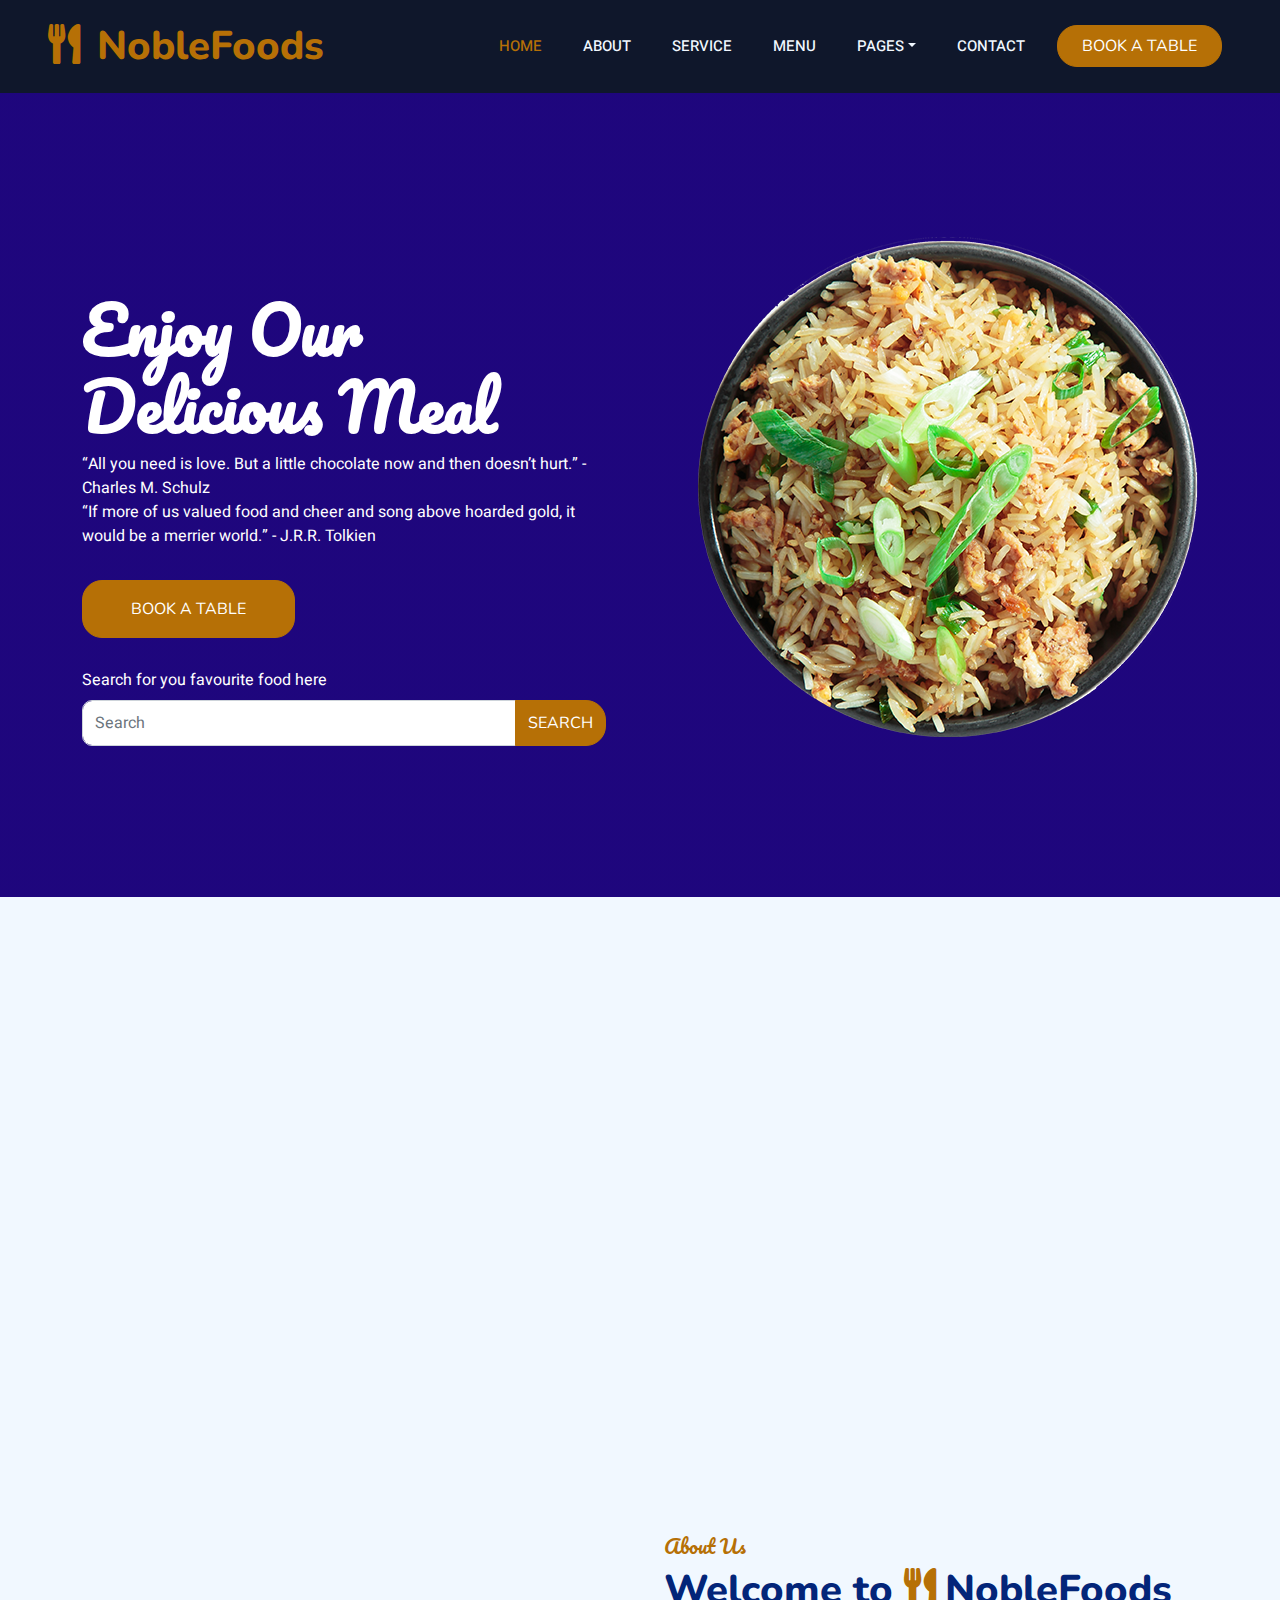
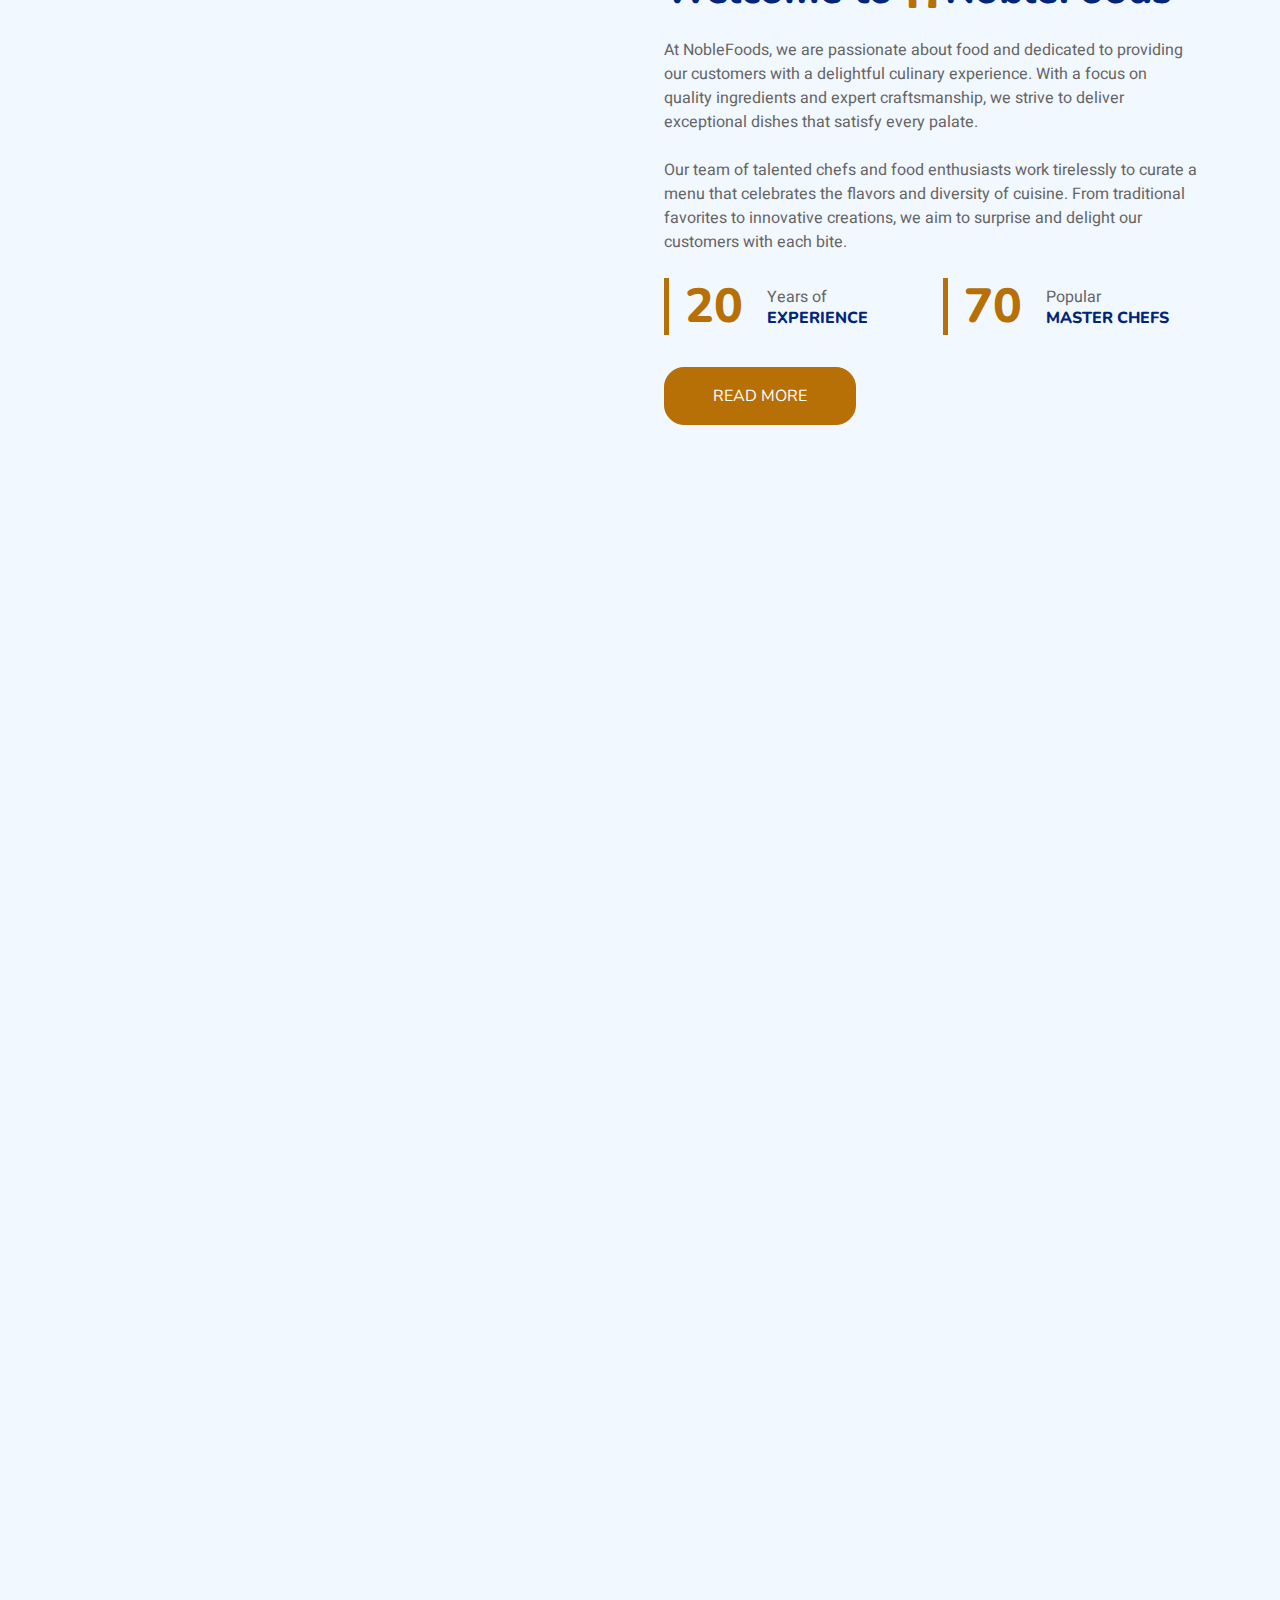
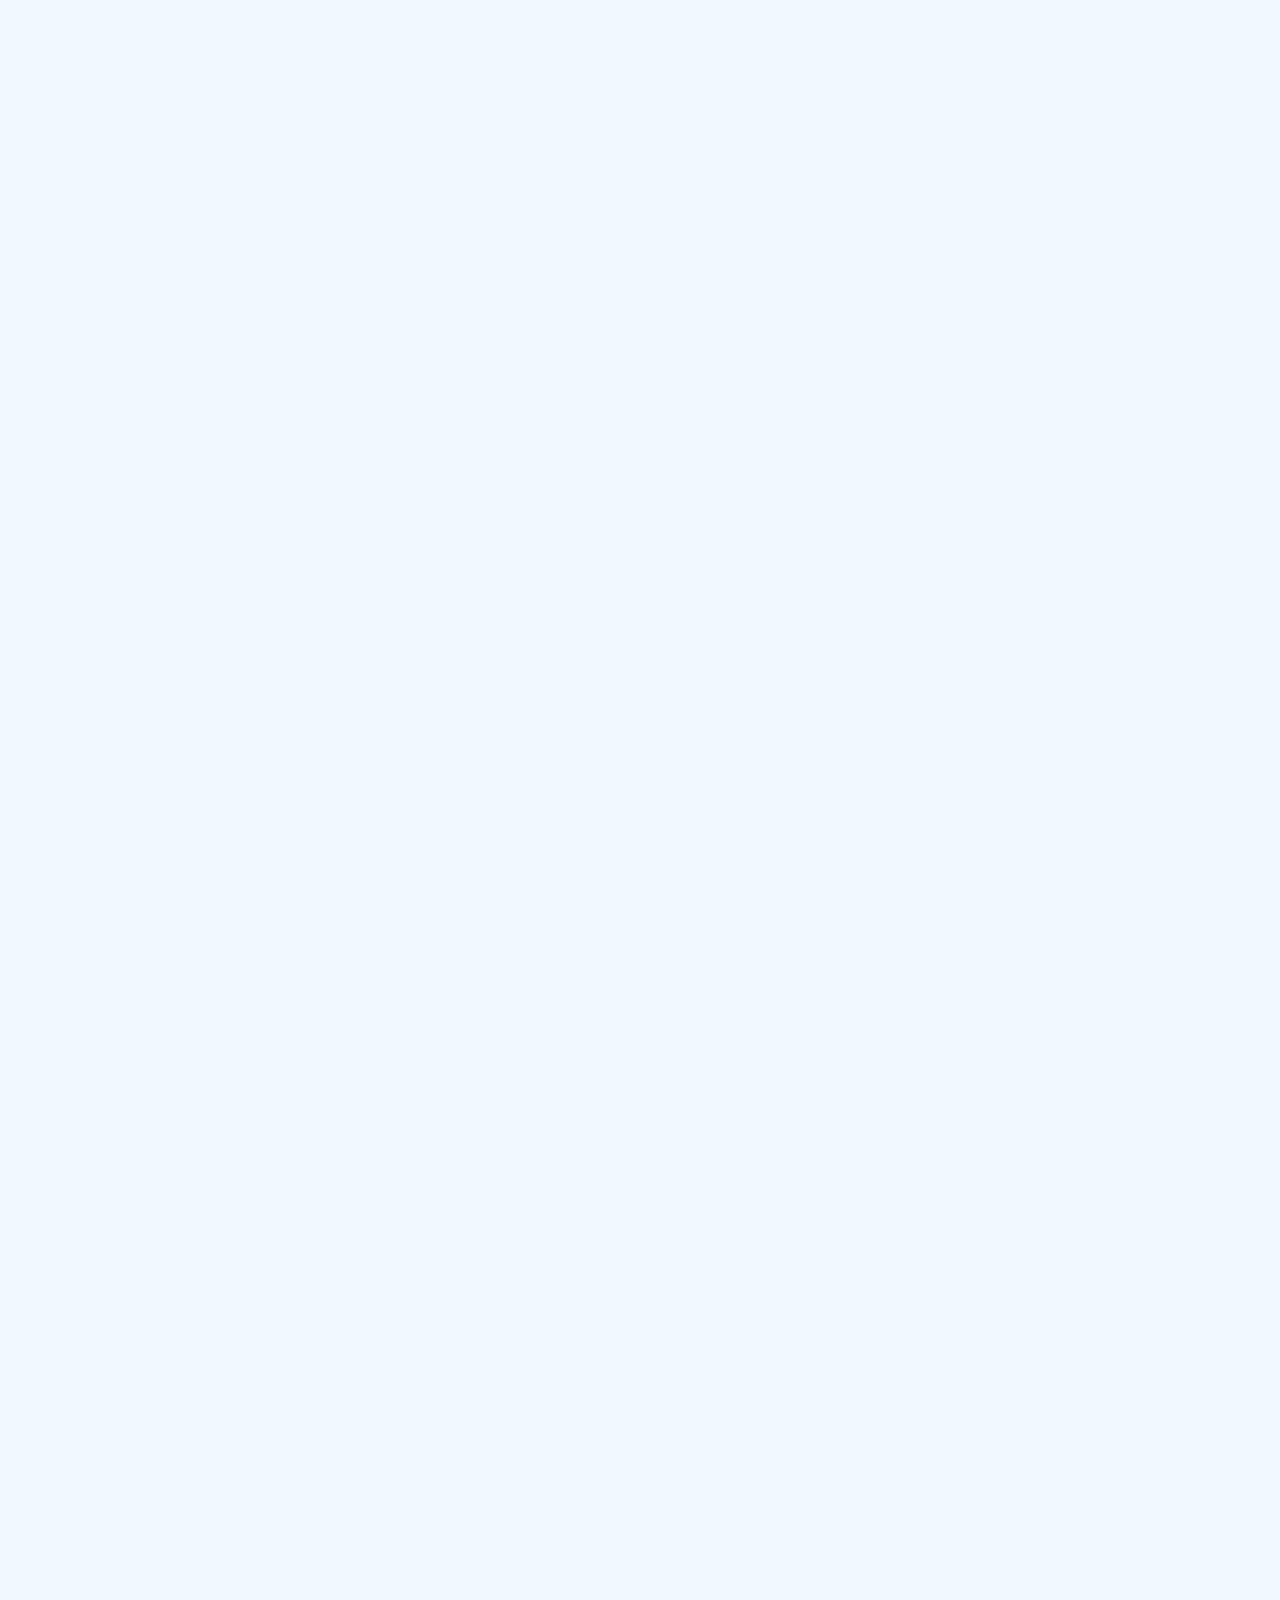
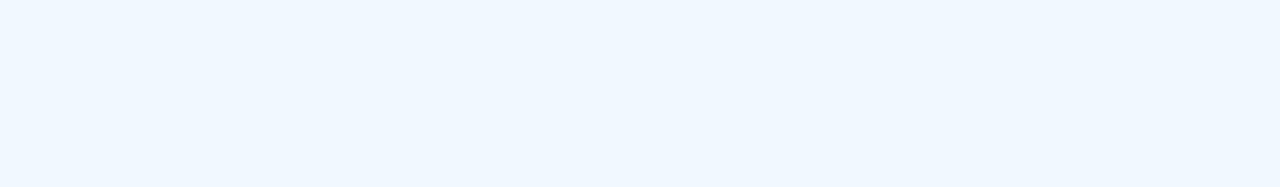
==== commit 44e0fed2: "worked on my code for sematic html" ====
--- a/index.html
+++ b/index.html
@@ -219,8 +219,8 @@
                     <img
                   class="img-fluid rounded w-100 wow zoomIn"
                   data-wow-delay="0.1s"
-                  src="img/about-1.jpg" alt="about-1
-                />
+                  src="img/about-1.jpg" alt="about-1"
+                    />
                 </figure>
               </div>
               <div class="col-6 text-start">
@@ -339,7 +339,7 @@
               >
                 <i class="fa fa-coffee fa-2x text-primary"></i>
                 <div class="ps-3">
-                  <small class="text-body">Popular</small>
+                  <small class="text-body">Popular Demands</small>
                   <h6 class="mt-n1 mb-0">Breakfast</h6>
                 </div>
               </a>
@@ -352,7 +352,7 @@
               >
                 <i class="fa fa-hamburger fa-2x text-primary"></i>
                 <div class="ps-3">
-                  <small class="text-body">Special</small>
+                  <small class="text-body">Special Meals</small>
                   <h6 class="mt-n1 mb-0">Launch</h6>
                 </div>
               </a>
@@ -365,7 +365,7 @@
               >
                 <i class="fa fa-utensils fa-2x text-primary"></i>
                 <div class="ps-3">
-                  <small class="text-body">Lovely</small>
+                  <small class="text-body">tastefulness</small>
                   <h6 class="mt-n1 mb-0">Dinner</h6>
                 </div>
               </a>
@@ -376,22 +376,23 @@
               <div class="row g-4">
                 <div class="col-lg-6">
                   <div class="d-flex align-items-center">
-                    <img
+                    <figure>
+                        <img
                       class="flex-shrink-0 img-fluid rounded"
                       src="img/menu-1.jpg"
                       alt=""
                       style="width: 80px"
                     />
-                    <div class="w-100 d-flex flex-column text-start ps-4">
-                      <h5
-                        class="d-flex justify-content-between border-bottom pb-2"
-                      >
-                        <span>Chicken Burger</span>
-                        <span class="text-primary">$115</span>
-                      </h5>
-                      <small class="fst-italic"
-                        >Ipsum ipsum clita erat amet dolor justo diam</small
-                      >
+                    </figure>
+                    <div class="w-100 d-flex flex-column text-start ps-4">
+                      <h5
+                        class="d-flex justify-content-between border-bottom pb-2"
+                      >
+                        <span>Fish sauces</span>
+                        <span class="text-primary">N2,500</span>
+                      </h5>
+                      <small class="fst-italic"
+                        >This fish sauce was prepared with combine fermented fish, such as anchovies or mackerel.</small>
                     </div>
                   </div>
                 </div>
@@ -407,11 +408,11 @@
                       <h5
                         class="d-flex justify-content-between border-bottom pb-2"
                       >
-                        <span>Chicken Burger</span>
-                        <span class="text-primary">$115</span>
-                      </h5>
-                      <small class="fst-italic"
-                        >Ipsum ipsum clita erat amet dolor justo diam</small
+                        <span>Egusi Soup</span>
+                        <span class="text-primary">N1,000</span>
+                      </h5>
+                      <small class="fst-italic"
+                        >Ground egusi seeds are cooked with vegetables, meat, and fish to create a rich and hearty soup.</small
                       >
                     </div>
                   </div>
@@ -428,11 +429,11 @@
                       <h5
                         class="d-flex justify-content-between border-bottom pb-2"
                       >
-                        <span>Chicken Burger</span>
-                        <span class="text-primary">$115</span>
-                      </h5>
-                      <small class="fst-italic"
-                        >Ipsum ipsum clita erat amet dolor justo diam</small
+                        <span>Pounded Yam</span>
+                        <span class="text-primary">N2,000</span>
+                      </h5>
+                      <small class="fst-italic"
+                        >Boil yam tubers until soft, then pound them into a smooth, stretchy consistency and serve with various soups</small
                       >
                     </div>
                   </div>
@@ -449,11 +450,11 @@
                       <h5
                         class="d-flex justify-content-between border-bottom pb-2"
                       >
-                        <span>Chicken Burger</span>
-                        <span class="text-primary">$115</span>
-                      </h5>
-                      <small class="fst-italic"
-                        >Ipsum ipsum clita erat amet dolor justo diam</small
+                        <span>Suya with chips</span>
+                        <span class="text-primary">N3,000</span>
+                      </h5>
+                      <small class="fst-italic"
+                        >Skewered and grilled seasoned meat, typically beef or chicken, served with a spicy peanut-based sauce.</small
                       >
                     </div>
                   </div>
@@ -470,11 +471,11 @@
                       <h5
                         class="d-flex justify-content-between border-bottom pb-2"
                       >
-                        <span>Chicken Burger</span>
-                        <span class="text-primary">$115</span>
-                      </h5>
-                      <small class="fst-italic"
-                        >Ipsum ipsum clita erat amet dolor justo diam</small
+                        <span>Moi Moi</span>
+                        <span class="text-primary">N1,000</span>
+                      </h5>
+                      <small class="fst-italic"
+                        >Combine ground beans, onions, peppers, and spices, steam the mixture until firm, creating a flavorful bean pudding.</small
                       >
                     </div>
                   </div>
@@ -491,11 +492,11 @@
                       <h5
                         class="d-flex justify-content-between border-bottom pb-2"
                       >
-                        <span>Chicken Burger</span>
-                        <span class="text-primary">$115</span>
-                      </h5>
-                      <small class="fst-italic"
-                        >Ipsum ipsum clita erat amet dolor justo diam</small
+                        <span>Akara and Bread</span>
+                        <span class="text-primary">N1,000</span>
+                      </h5>
+                      <small class="fst-italic"
+                        >Blend peeled beans, add onions, peppers, and spices, then deep-fry spoonfuls of the mixture to create crispy bean cakes.</small
                       >
                     </div>
                   </div>
@@ -512,11 +513,11 @@
                       <h5
                         class="d-flex justify-content-between border-bottom pb-2"
                       >
-                        <span>Chicken Burger</span>
-                        <span class="text-primary">$115</span>
-                      </h5>
-                      <small class="fst-italic"
-                        >Ipsum ipsum clita erat amet dolor justo diam</small
+                        <span>Ogbono Soup</span>
+                        <span class="text-primary">N1,000</span>
+                      </h5>
+                      <small class="fst-italic"
+                        >Cook ground ogbono seeds with assorted meats and vegetables to create a thick and delicious soup.</small
                       >
                     </div>
                   </div>
@@ -533,11 +534,11 @@
                       <h5
                         class="d-flex justify-content-between border-bottom pb-2"
                       >
-                        <span>Chicken Burger</span>
-                        <span class="text-primary">$115</span>
-                      </h5>
-                      <small class="fst-italic"
-                        >Ipsum ipsum clita erat amet dolor justo diam</small
+                        <span>Fried Rice</span>
+                        <span class="text-primary">N2,500</span>
+                      </h5>
+                      <small class="fst-italic"
+                        >Stir-fry cooked rice with vegetables, meats, and spices for a flavorful and colorful rice dish.</small
                       >
                     </div>
                   </div>
@@ -558,11 +559,11 @@
                       <h5
                         class="d-flex justify-content-between border-bottom pb-2"
                       >
-                        <span>Chicken Burger</span>
-                        <span class="text-primary">$115</span>
-                      </h5>
-                      <small class="fst-italic"
-                        >Ipsum ipsum clita erat amet dolor justo diam</small
+                        <span>Efo Elegusi</span>
+                        <span class="text-primary">N1,600</span>
+                      </h5>
+                      <small class="fst-italic"
+                        >Combine ground melon seeds (egusi) with vegetables, meat, or fish in a tasty Nigerian soup.</small
                       >
                     </div>
                   </div>
@@ -579,11 +580,11 @@
                       <h5
                         class="d-flex justify-content-between border-bottom pb-2"
                       >
-                        <span>Chicken Burger</span>
-                        <span class="text-primary">$115</span>
-                      </h5>
-                      <small class="fst-italic"
-                        >Ipsum ipsum clita erat amet dolor justo diam</small
+                        <span>Amala</span>
+                        <span class="text-primary">N1,400</span>
+                      </h5>
+                      <small class="fst-italic"
+                        > Mix yam flour with hot water until it forms a smooth consistency, then serve with a variety of soups.</small
                       >
                     </div>
                   </div>
@@ -600,11 +601,11 @@
                       <h5
                         class="d-flex justify-content-between border-bottom pb-2"
                       >
-                        <span>Chicken Burger</span>
-                        <span class="text-primary">$115</span>
-                      </h5>
-                      <small class="fst-italic"
-                        >Ipsum ipsum clita erat amet dolor justo diam</small
+                        <span>Efo Riro</span>
+                        <span class="text-primary">N1,000</span>
+                      </h5>
+                      <small class="fst-italic"
+                        >Sauté assorted vegetables in palm oil and add meat or fish to make a tasty and nutritious vegetable stew.</small
                       >
                     </div>
                   </div>
@@ -621,11 +622,11 @@
                       <h5
                         class="d-flex justify-content-between border-bottom pb-2"
                       >
-                        <span>Chicken Burger</span>
-                        <span class="text-primary">$115</span>
-                      </h5>
-                      <small class="fst-italic"
-                        >Ipsum ipsum clita erat amet dolor justo diam</small
+                        <span>Fried Plantains</span>
+                        <span class="text-primary">N1,200</span>
+                      </h5>
+                      <small class="fst-italic"
+                        >Slice ripe plantains and fry them until golden brown to make a sweet and savory side dish or snack.</small
                       >
                     </div>
                   </div>
@@ -642,11 +643,11 @@
                       <h5
                         class="d-flex justify-content-between border-bottom pb-2"
                       >
-                        <span>Chicken Burger</span>
-                        <span class="text-primary">$115</span>
-                      </h5>
-                      <small class="fst-italic"
-                        >Ipsum ipsum clita erat amet dolor justo diam</small
+                        <span>Banga Soup</span>
+                        <span class="text-primary">N1,700</span>
+                      </h5>
+                      <small class="fst-italic"
+                        >Boil palm fruit extract with various meats, fish, or seafood, along with spices and herbs, to make a flavorful soup commonly eaten with starches.</small
                       >
                     </div>
                   </div>
@@ -663,11 +664,11 @@
                       <h5
                         class="d-flex justify-content-between border-bottom pb-2"
                       >
-                        <span>Chicken Burger</span>
-                        <span class="text-primary">$115</span>
-                      </h5>
-                      <small class="fst-italic"
-                        >Ipsum ipsum clita erat amet dolor justo diam</small
+                        <span>Okra Soup</span>
+                        <span class="text-primary">N1,200</span>
+                      </h5>
+                      <small class="fst-italic"
+                        >Cook okra with a variety of meats, fish, or seafood, along with tomatoes, onions, and spices, to create a slimy and tasty soup.</small
                       >
                     </div>
                   </div>
@@ -684,12 +685,12 @@
                       <h5
                         class="d-flex justify-content-between border-bottom pb-2"
                       >
-                        <span>Chicken Burger</span>
-                        <span class="text-primary">$115</span>
-                      </h5>
-                      <small class="fst-italic"
-                        >Ipsum ipsum clita erat amet dolor justo diam</small
-                      >
+                      <span>Fried Plantains</span>
+                      <span class="text-primary">N1,200</span>
+                    </h5>
+                    <small class="fst-italic"
+                      >Slice ripe plantains and fry them until golden brown to make a sweet and savory side dish or snack.</small
+                    >
                     </div>
                   </div>
                 </div>
@@ -705,11 +706,11 @@
                       <h5
                         class="d-flex justify-content-between border-bottom pb-2"
                       >
-                        <span>Chicken Burger</span>
-                        <span class="text-primary">$115</span>
-                      </h5>
-                      <small class="fst-italic"
-                        >Ipsum ipsum clita erat amet dolor justo diam</small
+                        <span>Pepper Soup</span>
+                        <span class="text-primary">N2,500</span>
+                      </h5>
+                      <small class="fst-italic"
+                        >Simmer various meats or fish with a blend of spices, herbs, and peppers to create a hot and flavorful soup.</small
                       >
                     </div>
                   </div>
@@ -719,26 +720,26 @@
             <div id="tab-3" class="tab-pane fade show p-0">
               <div class="row g-4">
                 <div class="col-lg-6">
-                  <div class="d-flex align-items-center">
-                    <img
-                      class="flex-shrink-0 img-fluid rounded"
-                      src="img/menu-1.jpg"
-                      alt=""
-                      style="width: 80px"
-                    />
-                    <div class="w-100 d-flex flex-column text-start ps-4">
-                      <h5
-                        class="d-flex justify-content-between border-bottom pb-2"
-                      >
-                        <span>Chicken Burger</span>
-                        <span class="text-primary">$115</span>
-                      </h5>
-                      <small class="fst-italic"
-                        >Ipsum ipsum clita erat amet dolor justo diam</small
-                      >
-                    </div>
-                  </div>
-                </div>
+                    <div class="d-flex align-items-center">
+                      <img
+                        class="flex-shrink-0 img-fluid rounded"
+                        src="img/menu-2.jpg"
+                        alt=""
+                        style="width: 80px"
+                      />
+                      <div class="w-100 d-flex flex-column text-start ps-4">
+                        <h5
+                          class="d-flex justify-content-between border-bottom pb-2"
+                        >
+                          <span>Amala</span>
+                          <span class="text-primary">N1,400</span>
+                        </h5>
+                        <small class="fst-italic"
+                          > Mix yam flour with hot water until it forms a smooth consistency, then serve with a variety of soups.</small
+                        >
+                      </div>
+                    </div>
+                  </div>
                 <div class="col-lg-6">
                   <div class="d-flex align-items-center">
                     <img
@@ -751,12 +752,12 @@
                       <h5
                         class="d-flex justify-content-between border-bottom pb-2"
                       >
-                        <span>Chicken Burger</span>
-                        <span class="text-primary">$115</span>
-                      </h5>
-                      <small class="fst-italic"
-                        >Ipsum ipsum clita erat amet dolor justo diam</small
-                      >
+                      <span>Pounded Yam</span>
+                      <span class="text-primary">N2,000</span>
+                    </h5>
+                    <small class="fst-italic"
+                      >Boil yam tubers until soft, then pound them into a smooth, stretchy consistency and serve with various soups</small
+                    >
                     </div>
                   </div>
                 </div>
@@ -772,12 +773,12 @@
                       <h5
                         class="d-flex justify-content-between border-bottom pb-2"
                       >
-                        <span>Chicken Burger</span>
-                        <span class="text-primary">$115</span>
-                      </h5>
-                      <small class="fst-italic"
-                        >Ipsum ipsum clita erat amet dolor justo diam</small
-                      >
+                      <span>Ogbono Soup</span>
+                      <span class="text-primary">N1,000</span>
+                    </h5>
+                    <small class="fst-italic"
+                      >Cook ground ogbono seeds with assorted meats and vegetables to create a thick and delicious soup.</small
+                    >
                     </div>
                   </div>
                 </div>
@@ -793,12 +794,12 @@
                       <h5
                         class="d-flex justify-content-between border-bottom pb-2"
                       >
-                        <span>Chicken Burger</span>
-                        <span class="text-primary">$115</span>
-                      </h5>
-                      <small class="fst-italic"
-                        >Ipsum ipsum clita erat amet dolor justo diam</small
-                      >
+                      <span>Efo Elegusi</span>
+                      <span class="text-primary">N1,600</span>
+                    </h5>
+                    <small class="fst-italic"
+                      >Combine ground melon seeds (egusi) with vegetables, meat, or fish in a tasty Nigerian soup.</small
+                    >
                     </div>
                   </div>
                 </div>
@@ -814,12 +815,12 @@
                       <h5
                         class="d-flex justify-content-between border-bottom pb-2"
                       >
-                        <span>Chicken Burger</span>
-                        <span class="text-primary">$115</span>
-                      </h5>
-                      <small class="fst-italic"
-                        >Ipsum ipsum clita erat amet dolor justo diam</small
-                      >
+                      <span>Amala</span>
+                      <span class="text-primary">N1,400</span>
+                    </h5>
+                    <small class="fst-italic"
+                      > Mix yam flour with hot water until it forms a smooth consistency, then serve with a variety of soups.</small
+                    >
                     </div>
                   </div>
                 </div>
@@ -835,12 +836,12 @@
                       <h5
                         class="d-flex justify-content-between border-bottom pb-2"
                       >
-                        <span>Chicken Burger</span>
-                        <span class="text-primary">$115</span>
-                      </h5>
-                      <small class="fst-italic"
-                        >Ipsum ipsum clita erat amet dolor justo diam</small
-                      >
+                      <span>Fried Plantains</span>
+                      <span class="text-primary">N1,200</span>
+                    </h5>
+                    <small class="fst-italic"
+                      >Slice ripe plantains and fry them until golden brown to make a sweet and savory side dish or snack.</small
+                    >
                     </div>
                   </div>
                 </div>
@@ -856,12 +857,12 @@
                       <h5
                         class="d-flex justify-content-between border-bottom pb-2"
                       >
-                        <span>Chicken Burger</span>
-                        <span class="text-primary">$115</span>
-                      </h5>
-                      <small class="fst-italic"
-                        >Ipsum ipsum clita erat amet dolor justo diam</small
-                      >
+                      <span>Banga Soup</span>
+                      <span class="text-primary">N1,700</span>
+                    </h5>
+                    <small class="fst-italic"
+                      >Boil palm fruit extract with various meats, fish, or seafood, along with spices and herbs, to make a flavorful soup commonly eaten with starches.</small
+                    >
                     </div>
                   </div>
                 </div>
@@ -877,12 +878,12 @@
                       <h5
                         class="d-flex justify-content-between border-bottom pb-2"
                       >
-                        <span>Chicken Burger</span>
-                        <span class="text-primary">$115</span>
-                      </h5>
-                      <small class="fst-italic"
-                        >Ipsum ipsum clita erat amet dolor justo diam</small
-                      >
+                      <span>Fried Rice</span>
+                      <span class="text-primary">N2,500</span>
+                    </h5>
+                    <small class="fst-italic"
+                      >Stir-fry cooked rice with vegetables, meats, and spices for a flavorful and colorful rice dish.</small
+                    >
                     </div>
                   </div>
                 </div>
@@ -903,7 +904,7 @@
               type="button"
               class="btn-play"
               data-bs-toggle="modal"
-              data-src="https://www.youtube.com/embed/DWRcNpR6Kdc"
+              data-src="https://youtu.be/gbnoFH9Xync"
               data-bs-target="#videoModal"
             >
               <span></span>
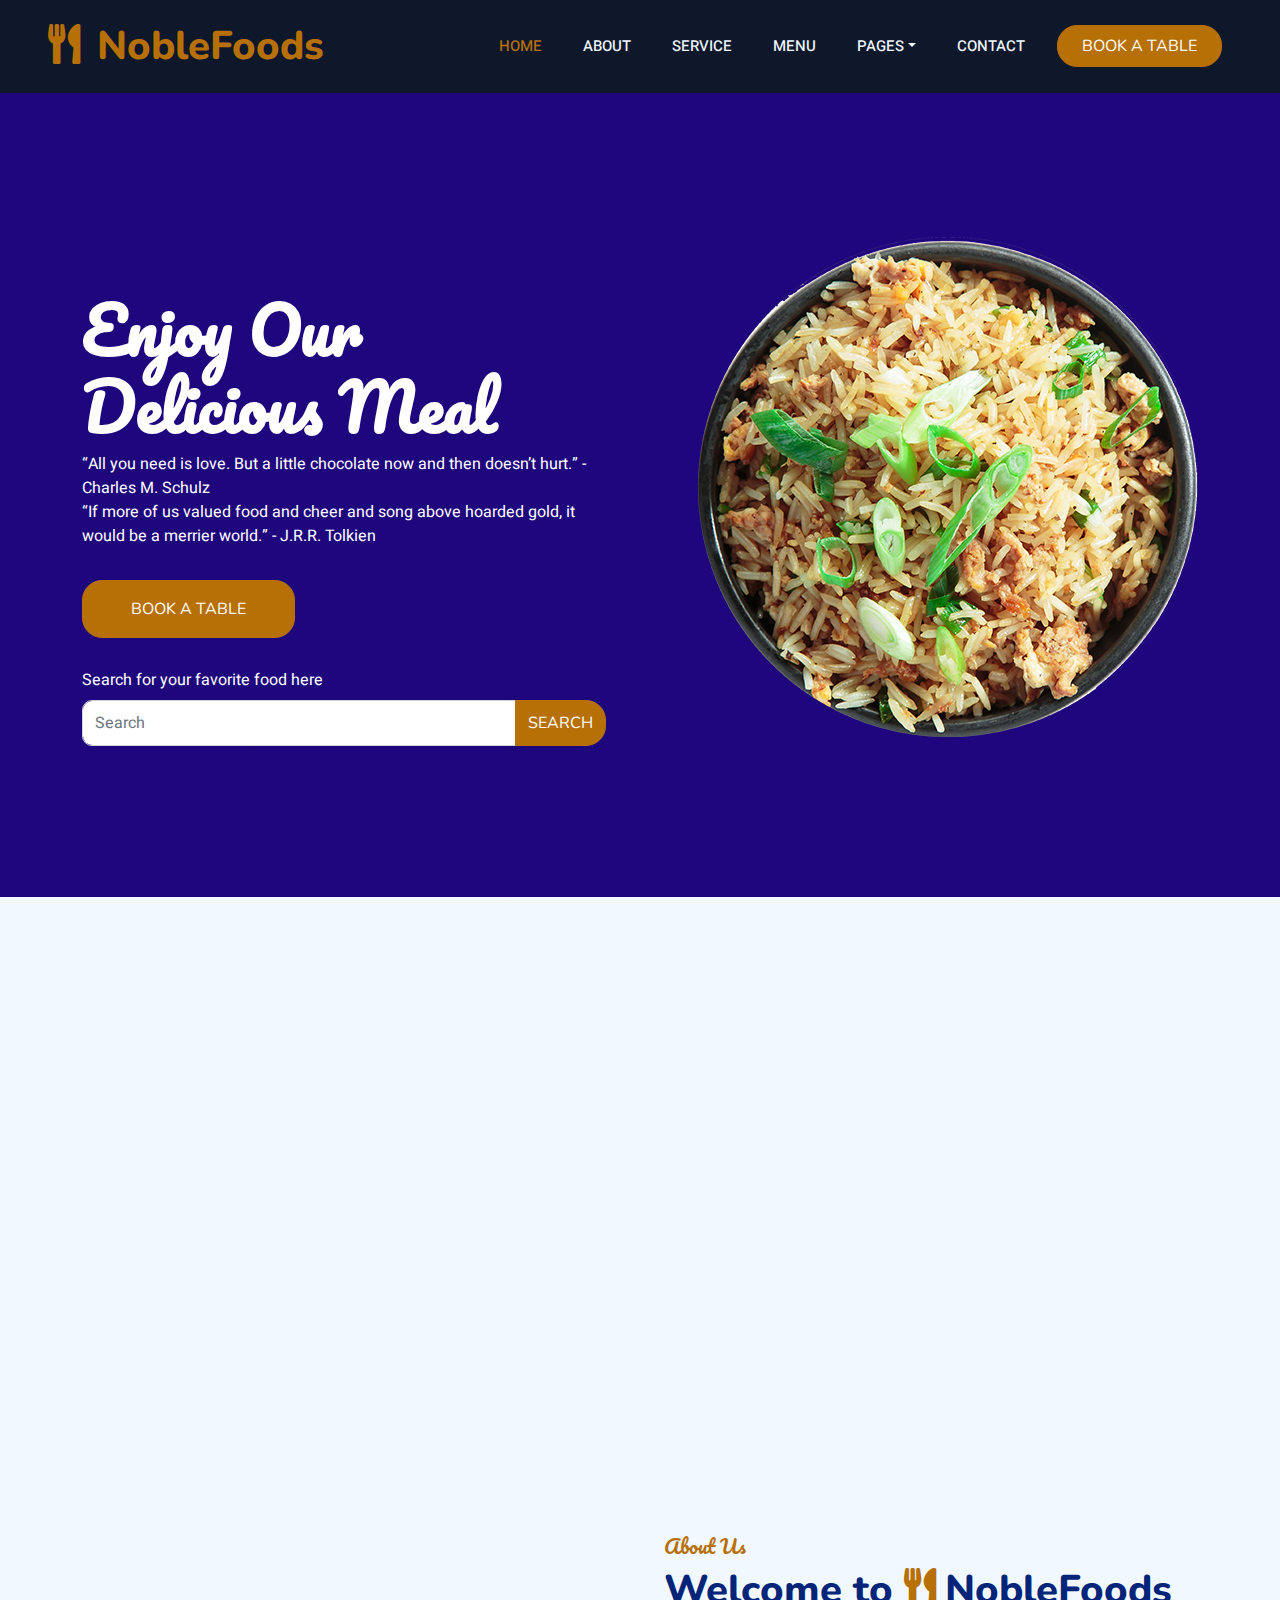
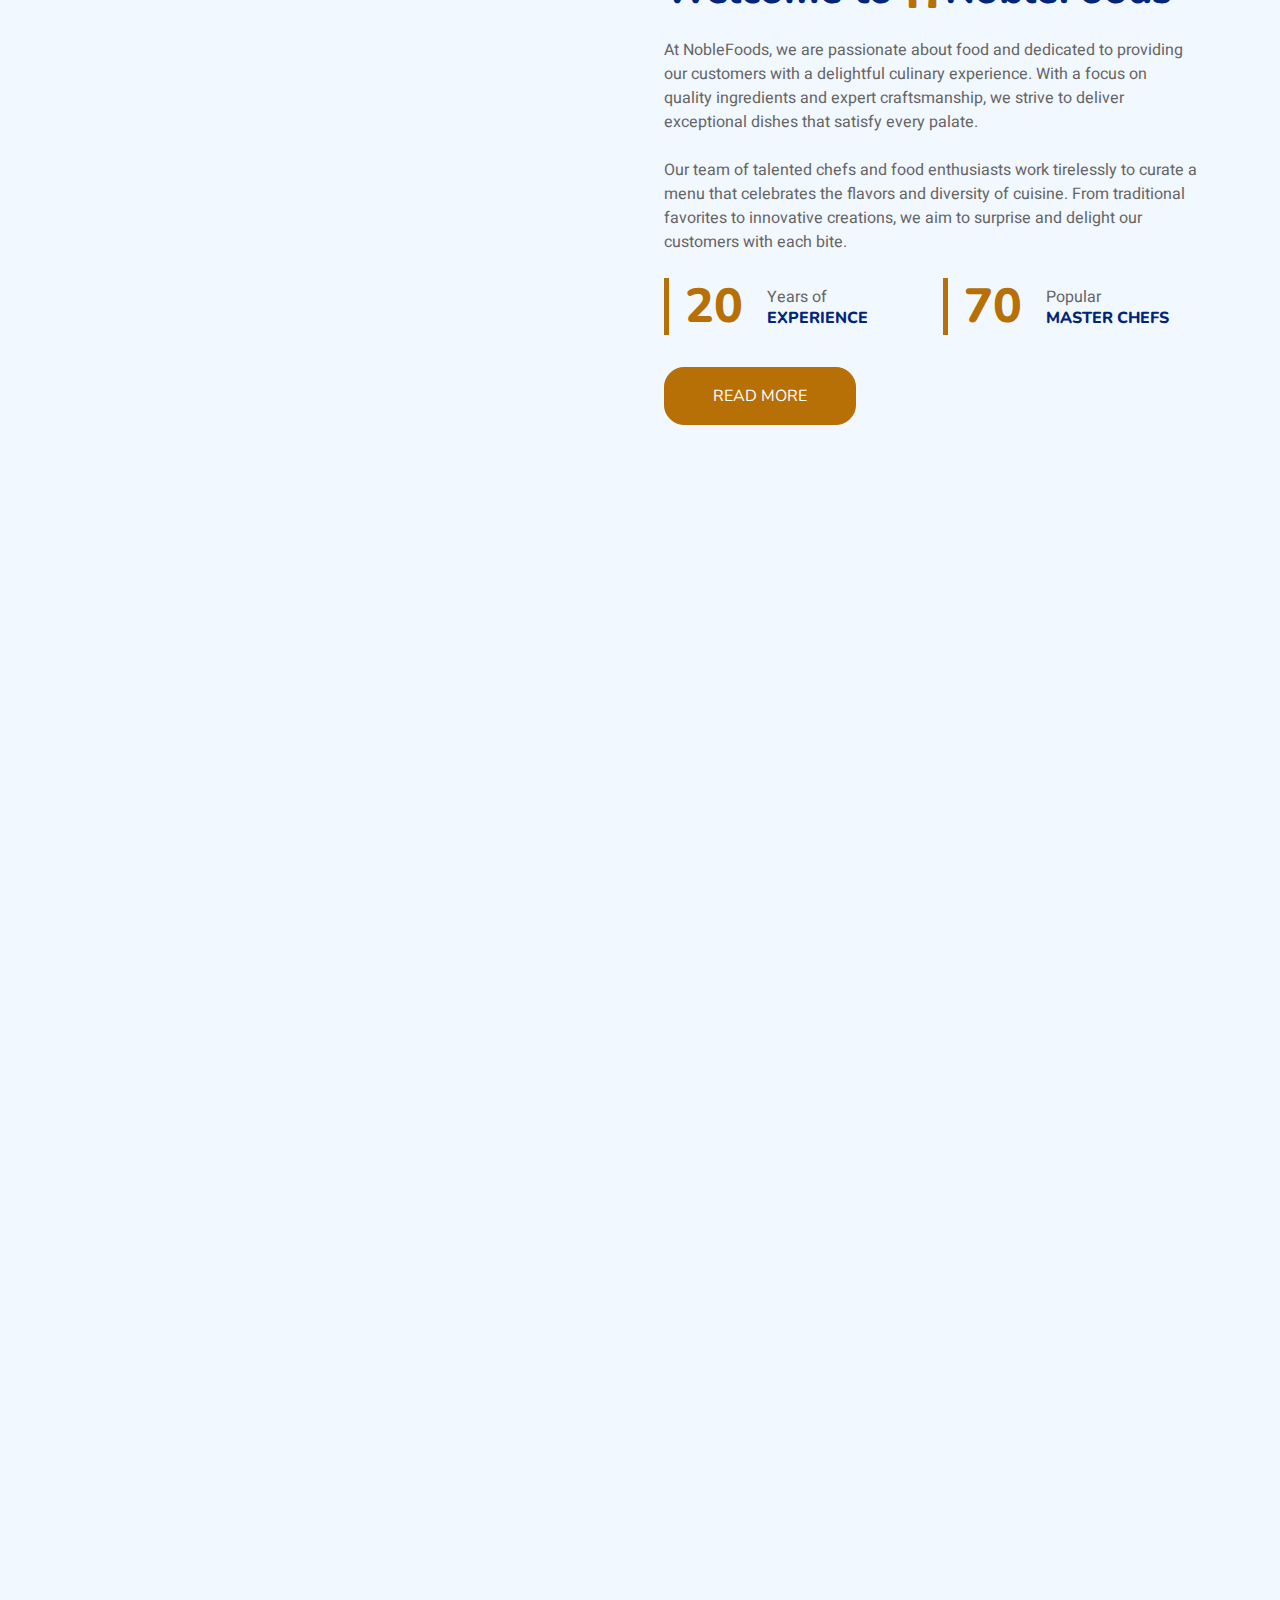
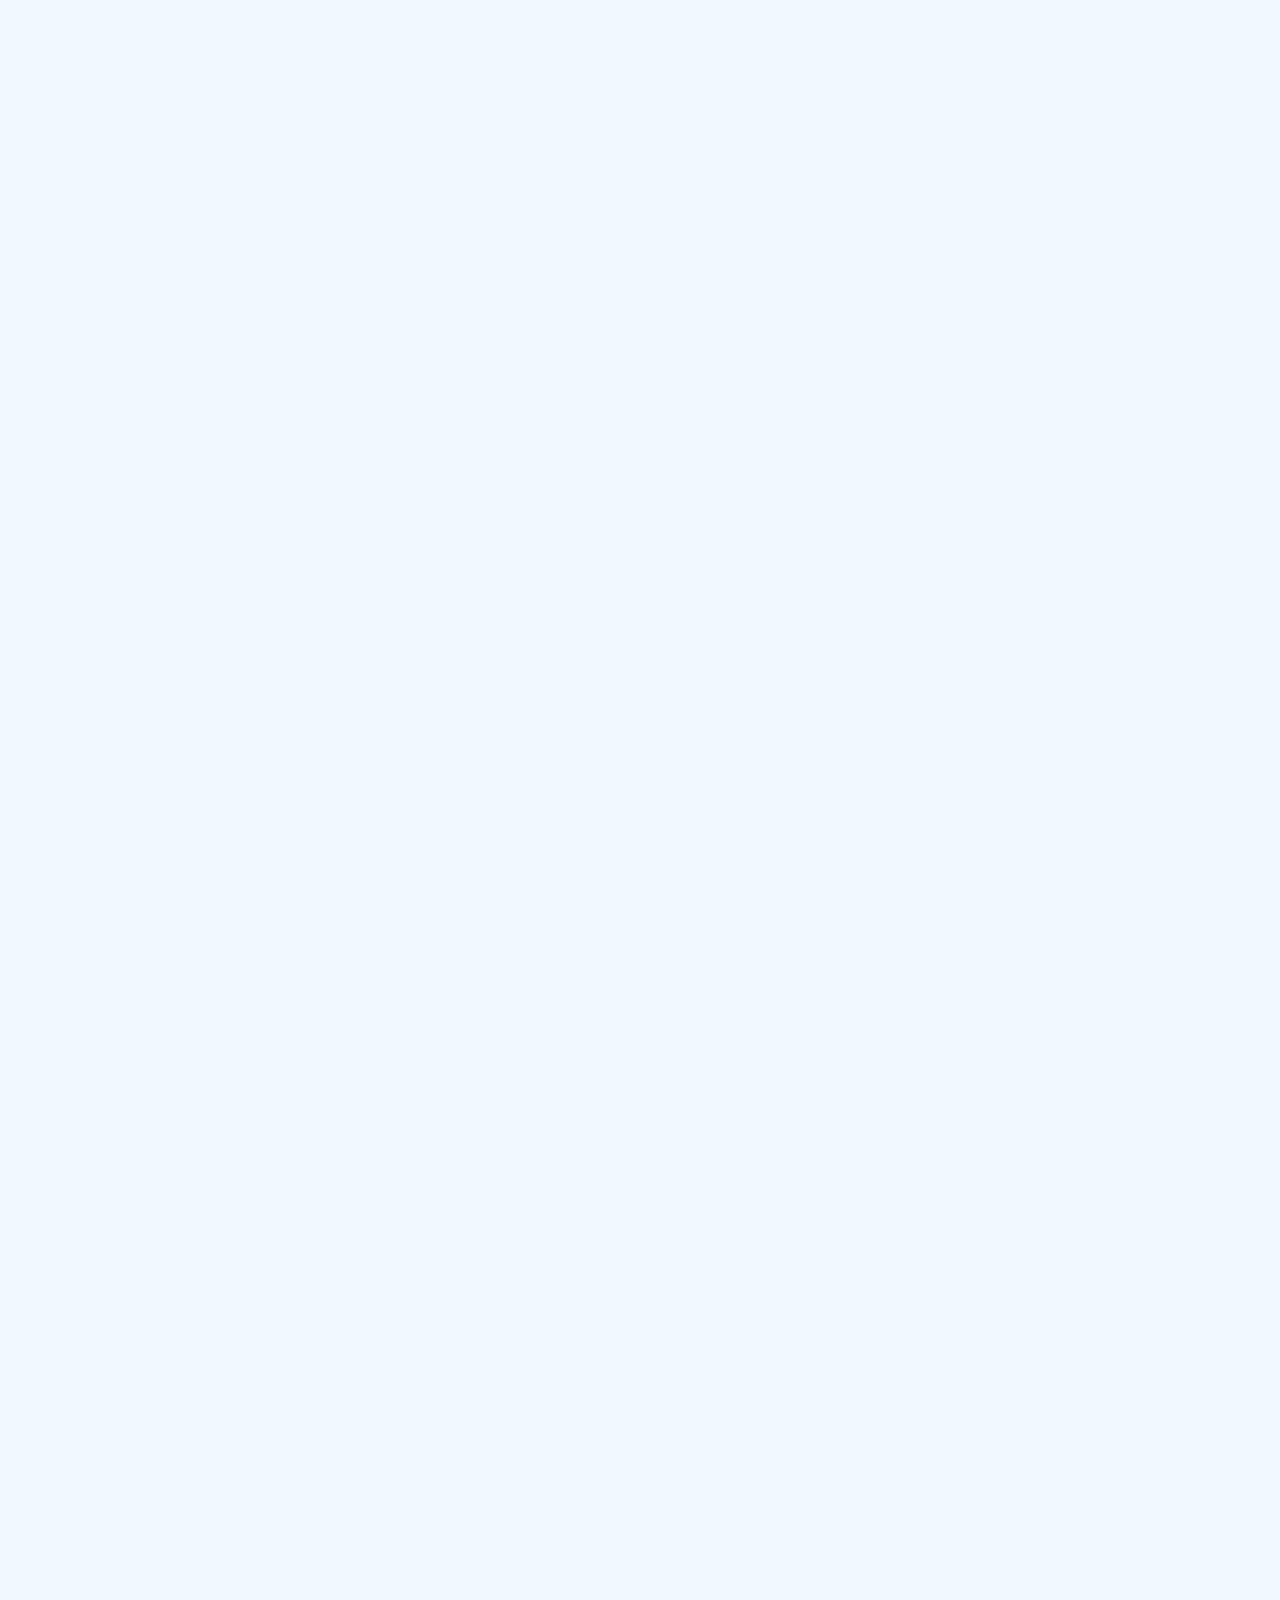
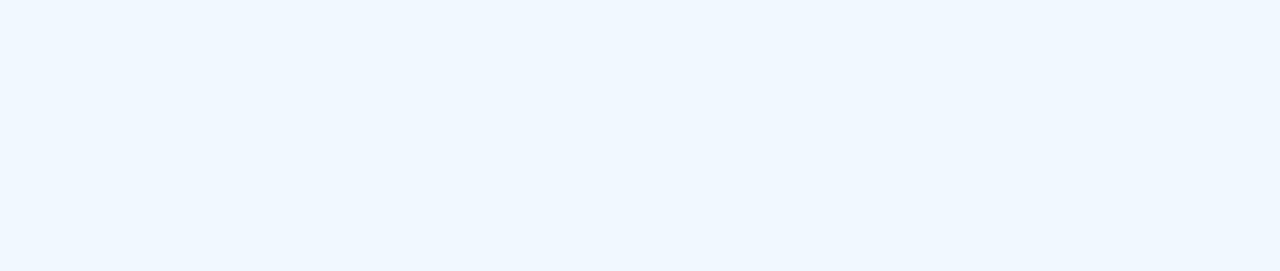
==== commit 1623c405: "60% completion of the website" ====
--- a/index.html
+++ b/index.html
@@ -44,15 +44,15 @@
     <link href="css/bootstrap.min.css" rel="stylesheet" />
   </head>
   <body>
-    <!-- <div class="container-xxl bg-white p-0"> -->
+    <div class="container-xxl bg-white p-0">
     <!-- Spinner Start -->
-    <!-- <div id="spinner" class="show bg-white position-fixed translate-middSle w-100 vh-100 top-50 start-50 d-flex align-items-center justify-content-center">
+    <div id="spinner" class="show bg-white position-fixed translate-middSle w-100 vh-100 top-50 start-50 d-flex align-items-center justify-content-center">
             <div class="spinner-border text-primary" style="width: 3rem; height: 3rem;" role="status">
                 <span class="sr-only">Loading...</span>
             </div>
-        </div> -->
+        </div>
     <!-- Spinner End -->
-    <!-- </div>   -->
+    </div>  
     <!-- Navbar & Hero Start -->
     <header class="container-xxl position-relative p-0">
       <nav
@@ -93,7 +93,7 @@
             </div>
             <a href="contact.html" class="nav-item nav-link">Contact</a>
           </div>
-          <a href="" class="btn btn-primary py-2 px-4">Book A Table</a>
+          <a href="booking.html" class="btn btn-primary py-2 px-4">Book A Table</a>
         </div>
       </nav>
       <section class="container-xxl py-5 bg-dark hero-header mb-5">
@@ -112,23 +112,17 @@
                 gold, it would be a merrier world.” - J.R.R. Tolkien
               </p>
               <a
-                href=""
+                href="booking.html"
                 class="btn btn-primary py-sm-3 px-sm-5 me-3 animated slideInLeft"
                 >Book A Table</a
               ><br />
               <form class="form-search animated slideInLeft">
-                <label
-                  for="search"
-                  class="search-p text-white animated slideInLeft"
-                  >Search for you favourite food here
+                <label for="search" class="search-p text-white animated slideInLeft">
+                  Search for your favorite food here
                 </label>
                 <div class="input-group">
-                  <input
-                    type="text"
-                    class="form-control search-input"
-                    placeholder="Search"
-                  />
-                  <button class="btn btn-primary" type="submit">Search</button>
+                  <input type="text" class="form-control search-input" placeholder="Search" id="search-input" />
+                  <button class="btn btn-primary" type="submit" onclick="search()">Search</button>
                 </div>
               </form>
             </div>
@@ -154,7 +148,7 @@
           </h5>
           <h1 class="mb-5">What we offer</h1>
         </div>
-        <div class="row g-4">
+        <section class="row g-4">
           <div class="col-lg-3 col-sm-6 wow fadeInUp" data-wow-delay="0.1s">
             <div class="service-item rounded pt-3">
               <div class="p-4">
@@ -203,7 +197,7 @@
               </div>
             </div>
           </div>
-        </div>
+        </section>
       </div>
     </section>
     <!-- Service End -->
@@ -309,7 +303,7 @@
                 </div>
               </div>
             </div>
-            <a class="btn btn-primary py-3 px-5 mt-2" href="">Read More</a>
+            <a class="btn btn-primary py-3 px-5 mt-2" href="about.html">Read More</a>
           </article>
         </div>
       </div>
@@ -950,7 +944,7 @@
                     data-target-input="nearest"
                   >
                     <input
-                      type="text"
+                      type="datetime"
                       class="form-control datetimepicker-input"
                       id="datetime"
                       placeholder="Date & Time"
@@ -966,6 +960,13 @@
                       <option value="1">People 1</option>
                       <option value="2">People 2</option>
                       <option value="3">People 3</option>
+                      <option value="4">People 4</option>
+                      <option value="5">People 5</option>
+                      <option value="6">People 6</option>
+                      <option value="7">People 7</option>
+                      <option value="8">People 8</option>
+                      <option value="9">People 9</option>
+                      <option value="10">People 10</option>
                     </select>
                     <label for="select1">No Of People</label>
                   </div>
@@ -1038,7 +1039,7 @@
           >
             Team Members
           </h5>
-          <h1 class="mb-5">Our Master Chefs</h1>
+          <h1 class="mb-5">Our Executives</h1>
         </div>
         <div class="row g-4">
           <div class="col-lg-3 col-md-6 wow fadeInUp" data-wow-delay="0.1s">
@@ -1046,8 +1047,8 @@
               <div class="rounded-circle overflow-hidden m-4">
                 <img class="img-fluid" src="img/team-1.jpg" alt="" />
               </div>
-              <h5 class="mb-0">Full Name</h5>
-              <small>Designation</small>
+              <h5 class="mb-0">Marvellous Bamisaye</h5>
+              <small>CEO, NobleFoods</small>
               <div class="d-flex justify-content-center mt-3">
                 <a class="btn btn-square btn-primary mx-1" href=""
                   ><i class="fab fa-facebook-f"></i
@@ -1066,8 +1067,8 @@
               <div class="rounded-circle overflow-hidden m-4">
                 <img class="img-fluid" src="img/team-2.jpg" alt="" />
               </div>
-              <h5 class="mb-0">Full Name</h5>
-              <small>Designation</small>
+              <h5 class="mb-0">Oluwaferanmi Akinola</h5>
+              <small>Strategic and Content Manager, CEO Salesnoisemaker</small>
               <div class="d-flex justify-content-center mt-3">
                 <a class="btn btn-square btn-primary mx-1" href=""
                   ><i class="fab fa-facebook-f"></i
@@ -1086,8 +1087,8 @@
               <div class="rounded-circle overflow-hidden m-4">
                 <img class="img-fluid" src="img/team-3.jpg" alt="" />
               </div>
-              <h5 class="mb-0">Full Name</h5>
-              <small>Designation</small>
+              <h5 class="mb-0">Olurunfemi Adedoyin</h5>
+              <small> CEO Flashkid Softwares LTD</small>
               <div class="d-flex justify-content-center mt-3">
                 <a class="btn btn-square btn-primary mx-1" href=""
                   ><i class="fab fa-facebook-f"></i
@@ -1106,8 +1107,8 @@
               <div class="rounded-circle overflow-hidden m-4">
                 <img class="img-fluid" src="img/team-4.jpg" alt="" />
               </div>
-              <h5 class="mb-0">Full Name</h5>
-              <small>Designation</small>
+              <h5 class="mb-0">Mercy Bamisaye</h5>
+              <small>Chief Chef and Supervisor</small>
               <div class="d-flex justify-content-center mt-3">
                 <a class="btn btn-square btn-primary mx-1" href=""
                   ><i class="fab fa-facebook-f"></i
@@ -1127,196 +1128,121 @@
     <!-- Team End -->
 
     <!-- Testimonial Start -->
-    <div class="container-xxl py-5 wow fadeInUp" data-wow-delay="0.1s">
+    <section class="container-xxl py-5 wow fadeInUp" data-wow-delay="0.1s">
       <div class="container">
-        <div class="text-center">
-          <h5
-            class="section-title ff-secondary text-center text-primary fw-normal"
-          >
-            Testimonial
-          </h5>
-          <h1 class="mb-5">Our Clients Say!!!</h1>
-        </div>
-        <div class="owl-carousel testimonial-carousel">
-          <div class="testimonial-item bg-transparent border rounded p-4">
-            <i class="fa fa-quote-left fa-2x text-primary mb-3"></i>
-            <p>
-              Dolor et eos labore, stet justo sed est sed. Diam sed sed dolor
-              stet amet eirmod eos labore diam
-            </p>
-            <div class="d-flex align-items-center">
-              <img
-                class="img-fluid flex-shrink-0 rounded-circle"
-                src="img/testimonial-1.jpg"
-                style="width: 50px; height: 50px"
-              />
-              <div class="ps-3">
-                <h5 class="mb-1">Client Name</h5>
-                <small>Profession</small>
-              </div>
-            </div>
-          </div>
-          <div class="testimonial-item bg-transparent border rounded p-4">
-            <i class="fa fa-quote-left fa-2x text-primary mb-3"></i>
-            <p>
-              Dolor et eos labore, stet justo sed est sed. Diam sed sed dolor
-              stet amet eirmod eos labore diam
-            </p>
-            <div class="d-flex align-items-center">
-              <img
-                class="img-fluid flex-shrink-0 rounded-circle"
-                src="img/testimonial-2.jpg"
-                style="width: 50px; height: 50px"
-              />
-              <div class="ps-3">
-                <h5 class="mb-1">Client Name</h5>
-                <small>Profession</small>
-              </div>
-            </div>
-          </div>
-          <div class="testimonial-item bg-transparent border rounded p-4">
-            <i class="fa fa-quote-left fa-2x text-primary mb-3"></i>
-            <p>
-              Dolor et eos labore, stet justo sed est sed. Diam sed sed dolor
-              stet amet eirmod eos labore diam
-            </p>
-            <div class="d-flex align-items-center">
-              <img
-                class="img-fluid flex-shrink-0 rounded-circle"
-                src="img/testimonial-3.jpg"
-                style="width: 50px; height: 50px"
-              />
-              <div class="ps-3">
-                <h5 class="mb-1">Client Name</h5>
-                <small>Profession</small>
-              </div>
-            </div>
-          </div>
-          <div class="testimonial-item bg-transparent border rounded p-4">
-            <i class="fa fa-quote-left fa-2x text-primary mb-3"></i>
-            <p>
-              Dolor et eos labore, stet justo sed est sed. Diam sed sed dolor
-              stet amet eirmod eos labore diam
-            </p>
-            <div class="d-flex align-items-center">
-              <img
-                class="img-fluid flex-shrink-0 rounded-circle"
-                src="img/testimonial-4.jpg"
-                style="width: 50px; height: 50px"
-              />
-              <div class="ps-3">
-                <h5 class="mb-1">Client Name</h5>
-                <small>Profession</small>
-              </div>
-            </div>
-          </div>
-        </div>
+          <div class="text-center">
+              <h5 class="section-title ff-secondary text-center text-primary fw-normal">Testimonial</h5>
+              <h1 class="mb-5">Our Clients Say!!!</h1>
+          </div>
+          <div class="owl-carousel testimonial-carousel">
+              <div class="testimonial-item bg-transparent border rounded p-4">
+                  <i class="fa fa-quote-left fa-2x text-primary mb-3"></i>
+                  <p>I love how easy it is to order my favorite meals from the comfort of my couch with this food ordering website. Quick and delicious - my go-to platform!</p>
+                  <div class="d-flex align-items-center">
+                      <img class="img-fluid flex-shrink-0 rounded-circle" src="img/testimonial-1.jpg" style="width: 50px; height: 50px;">
+                      <div class="ps-3">
+                          <h5 class="mb-1">Femi Ajewole</h5>
+                          <small>Data Analyst</small>
+                      </div>
+                  </div>
+              </div>
+              <div class="testimonial-item bg-transparent border rounded p-4">
+                  <i class="fa fa-quote-left fa-2x text-primary mb-3"></i>
+                  <p>This food ordering website is a game-changer! It saves me time and hassle, ensuring my meals arrive hot and on time. Highly recommended!</p>
+                  <div class="d-flex align-items-center">
+                      <img class="img-fluid flex-shrink-0 rounded-circle" src="img/testimonial-2.jpg" style="width: 50px; height: 50px;">
+                      <div class="ps-3">
+                          <h5 class="mb-1">Nkechi Ngozi</h5>
+                          <small>Product Manager</small>
+                      </div>
+                  </div>
+              </div>
+              <div class="testimonial-item bg-transparent border rounded p-4">
+                  <i class="fa fa-quote-left fa-2x text-primary mb-3"></i>
+                  <p>With a vast selection of restaurants at my fingertips, this food ordering website satisfies all my cravings. It's my one-stop solution for delicious meals delivered right to my door.</p>
+                  <div class="d-flex align-items-center">
+                      <img class="img-fluid flex-shrink-0 rounded-circle" src="img/testimonial-3.jpg" style="width: 50px; height: 50px;">
+                      <div class="ps-3">
+                          <h5 class="mb-1">Segun</h5>
+                          <small>Cinematographer</small>
+                      </div>
+                  </div>
+              </div>
+              <div class="testimonial-item bg-transparent border rounded p-4">
+                  <i class="fa fa-quote-left fa-2x text-primary mb-3"></i>
+                  <p>Effortless and efficient! This food ordering website streamlines the entire process, making it a breeze to enjoy restaurant-quality meals without leaving home.</p>
+                  <div class="d-flex align-items-center">
+                      <img class="img-fluid flex-shrink-0 rounded-circle" src="img/testimonial-4.jpg" style="width: 50px; height: 50px;">
+                      <div class="ps-3">
+                          <h5 class="mb-1">Aldullahi Musa</h5>
+                          <small>Business Man</small>
+                      </div>
+                  </div>
+              </div>
+          </div>
       </div>
-    </div>
+  </section>
     <!-- Testimonial End -->
 
     <!-- Footer Start -->
-    <div
-      class="container-fluid bg-dark text-light footer pt-5 mt-5 wow fadeIn"
-      data-wow-delay="0.1s"
-    >
+    <section class="container-fluid bg-dark text-light footer pt-5 mt-5 wow fadeIn" data-wow-delay="0.1s">
       <div class="container py-5">
-        <div class="row g-5">
-          <div class="col-lg-3 col-md-6">
-            <h4
-              class="section-title ff-secondary text-start text-primary fw-normal mb-4"
-            >
-              Company
-            </h4>
-            <a class="btn btn-link" href="">About Us</a>
-            <a class="btn btn-link" href="">Contact Us</a>
-            <a class="btn btn-link" href="">Reservation</a>
-            <a class="btn btn-link" href="">Privacy Policy</a>
-            <a class="btn btn-link" href="">Terms & Condition</a>
-          </div>
-          <div class="col-lg-3 col-md-6">
-            <h4
-              class="section-title ff-secondary text-start text-primary fw-normal mb-4"
-            >
-              Contact
-            </h4>
-            <p class="mb-2">
-              <i class="fa fa-map-marker-alt me-3"></i>123 Street, New York, USA
-            </p>
-            <p class="mb-2">
-              <i class="fa fa-phone-alt me-3"></i>+012 345 67890
-            </p>
-            <p class="mb-2">
-              <i class="fa fa-envelope me-3"></i>info@example.com
-            </p>
-            <div class="d-flex pt-2">
-              <a class="btn btn-outline-light btn-social" href=""
-                ><i class="fab fa-twitter"></i
-              ></a>
-              <a class="btn btn-outline-light btn-social" href=""
-                ><i class="fab fa-facebook-f"></i
-              ></a>
-              <a class="btn btn-outline-light btn-social" href=""
-                ><i class="fab fa-youtube"></i
-              ></a>
-              <a class="btn btn-outline-light btn-social" href=""
-                ><i class="fab fa-linkedin-in"></i
-              ></a>
-            </div>
-          </div>
-          <div class="col-lg-3 col-md-6">
-            <h4
-              class="section-title ff-secondary text-start text-primary fw-normal mb-4"
-            >
-              Opening
-            </h4>
-            <h5 class="text-light fw-normal">Monday - Saturday</h5>
-            <p>09AM - 09PM</p>
-            <h5 class="text-light fw-normal">Sunday</h5>
-            <p>10AM - 08PM</p>
-          </div>
-          <div class="col-lg-3 col-md-6">
-            <h4
-              class="section-title ff-secondary text-start text-primary fw-normal mb-4"
-            >
-              Newsletter
-            </h4>
-            <p>Dolor amet sit justo amet elitr clita ipsum elitr est.</p>
-            <div class="position-relative mx-auto" style="max-width: 400px">
-              <input
-                class="form-control border-primary w-100 py-3 ps-4 pe-5"
-                type="text"
-                placeholder="Your email"
-              />
-              <button
-                type="button"
-                class="btn btn-primary py-2 position-absolute top-0 end-0 mt-2 me-2"
-              >
-                SignUp
-              </button>
-            </div>
-          </div>
-        </div>
+          <div class="row g-5">
+              <div class="col-lg-3 col-md-6">
+                  <h4 class="section-title ff-secondary text-start text-primary fw-normal mb-4">Company</h4>
+                  <a class="btn btn-link" href="">About Us</a>
+                  <a class="btn btn-link" href="">Contact Us</a>
+                  <a class="btn btn-link" href="">Reservation</a>
+                  <a class="btn btn-link" href="">Privacy Policy</a>
+                  <a class="btn btn-link" href="">Terms & Condition</a>
+              </div>
+              <div class="col-lg-3 col-md-6">
+                  <h4 class="section-title ff-secondary text-start text-primary fw-normal mb-4">Contact</h4>
+                  <p class="mb-2"><i class="fa fa-map-marker-alt me-3"></i>123 Street, Ikeja, Lagos, Nigeria</p>
+                  <p class="mb-2"><i class="fa fa-phone-alt me-3"></i>08060000200, 09020000400</p>
+                  <p class="mb-2"><i class="fa fa-envelope me-3"></i>noblefoods@example.com</p>
+                  <div class="d-flex pt-2">
+                      <a class="btn btn-outline-light btn-social" href=""><i class="fab fa-twitter"></i></a>
+                      <a class="btn btn-outline-light btn-social" href=""><i class="fab fa-facebook-f"></i></a>
+                      <a class="btn btn-outline-light btn-social" href=""><i class="fab fa-youtube"></i></a>
+                      <a class="btn btn-outline-light btn-social" href=""><i class="fab fa-linkedin-in"></i></a>
+                  </div>
+              </div>
+              <div class="col-lg-3 col-md-6">
+                  <h4 class="section-title ff-secondary text-start text-primary fw-normal mb-4">Opening</h4>
+                  <h5 class="text-light fw-normal">Monday - Saturday</h5>
+                  <p>09AM - 09PM</p>
+                  <h5 class="text-light fw-normal">Sunday</h5>
+                  <p>10AM - 08PM</p>
+              </div>
+              <div class="col-lg-3 col-md-6">
+                  <h4 class="section-title ff-secondary text-start text-primary fw-normal mb-4">Newsletter</h4>
+                  <p>Subcribe to our Newsletter channels to receive tips for the week</p>
+                  <div class="position-relative mx-auto" style="max-width: 400px;">
+                      <input class="form-control border-primary w-100 py-3 ps-4 pe-5" type="text" placeholder="Your email">
+                      <button type="button" class="btn btn-primary py-2 position-absolute top-0 end-0 mt-2 me-2">SignUp</button>
+                  </div>
+              </div>
+          </div>
       </div>
       <div class="container">
-        <div class="copyright">
-          <div class="row">
-            <div class="col-md-6 text-center text-md-start mb-3 mb-md-0">
-              &copy; <a class="border-bottom" href="#">NobleFoods </a>, All
-              Right Reserved.
-            </div>
-            <div class="col-md-6 text-center text-md-end">
-              <div class="footer-menu">
-                <a href="">Home</a>
-                <a href="">Cookies</a>
-                <a href="">Help</a>
-                <a href="">FQAs</a>
-              </div>
-            </div>
-          </div>
-        </div>
+          <div class="copyright">
+              <div class="row">
+                  <div class="col-md-6 text-center text-md-start mb-3 mb-md-0">
+                     <a class="border-bottom" href="#">NobleFoods</a>, All Right Reserved. 
+                  </div>
+                  <div class="col-md-6 text-center text-md-end">
+                      <div class="footer-menu">
+                          <a href="">Home</a>
+                          <a href="">Cookies</a>
+                          <a href="">Help</a>
+                          <a href="">FQAs</a>
+                      </div>
+                  </div>
+              </div>
+          </div>
       </div>
-    </div>
+  </section>
     <!-- Footer End -->
 
     <!-- JavaScript Libraries -->
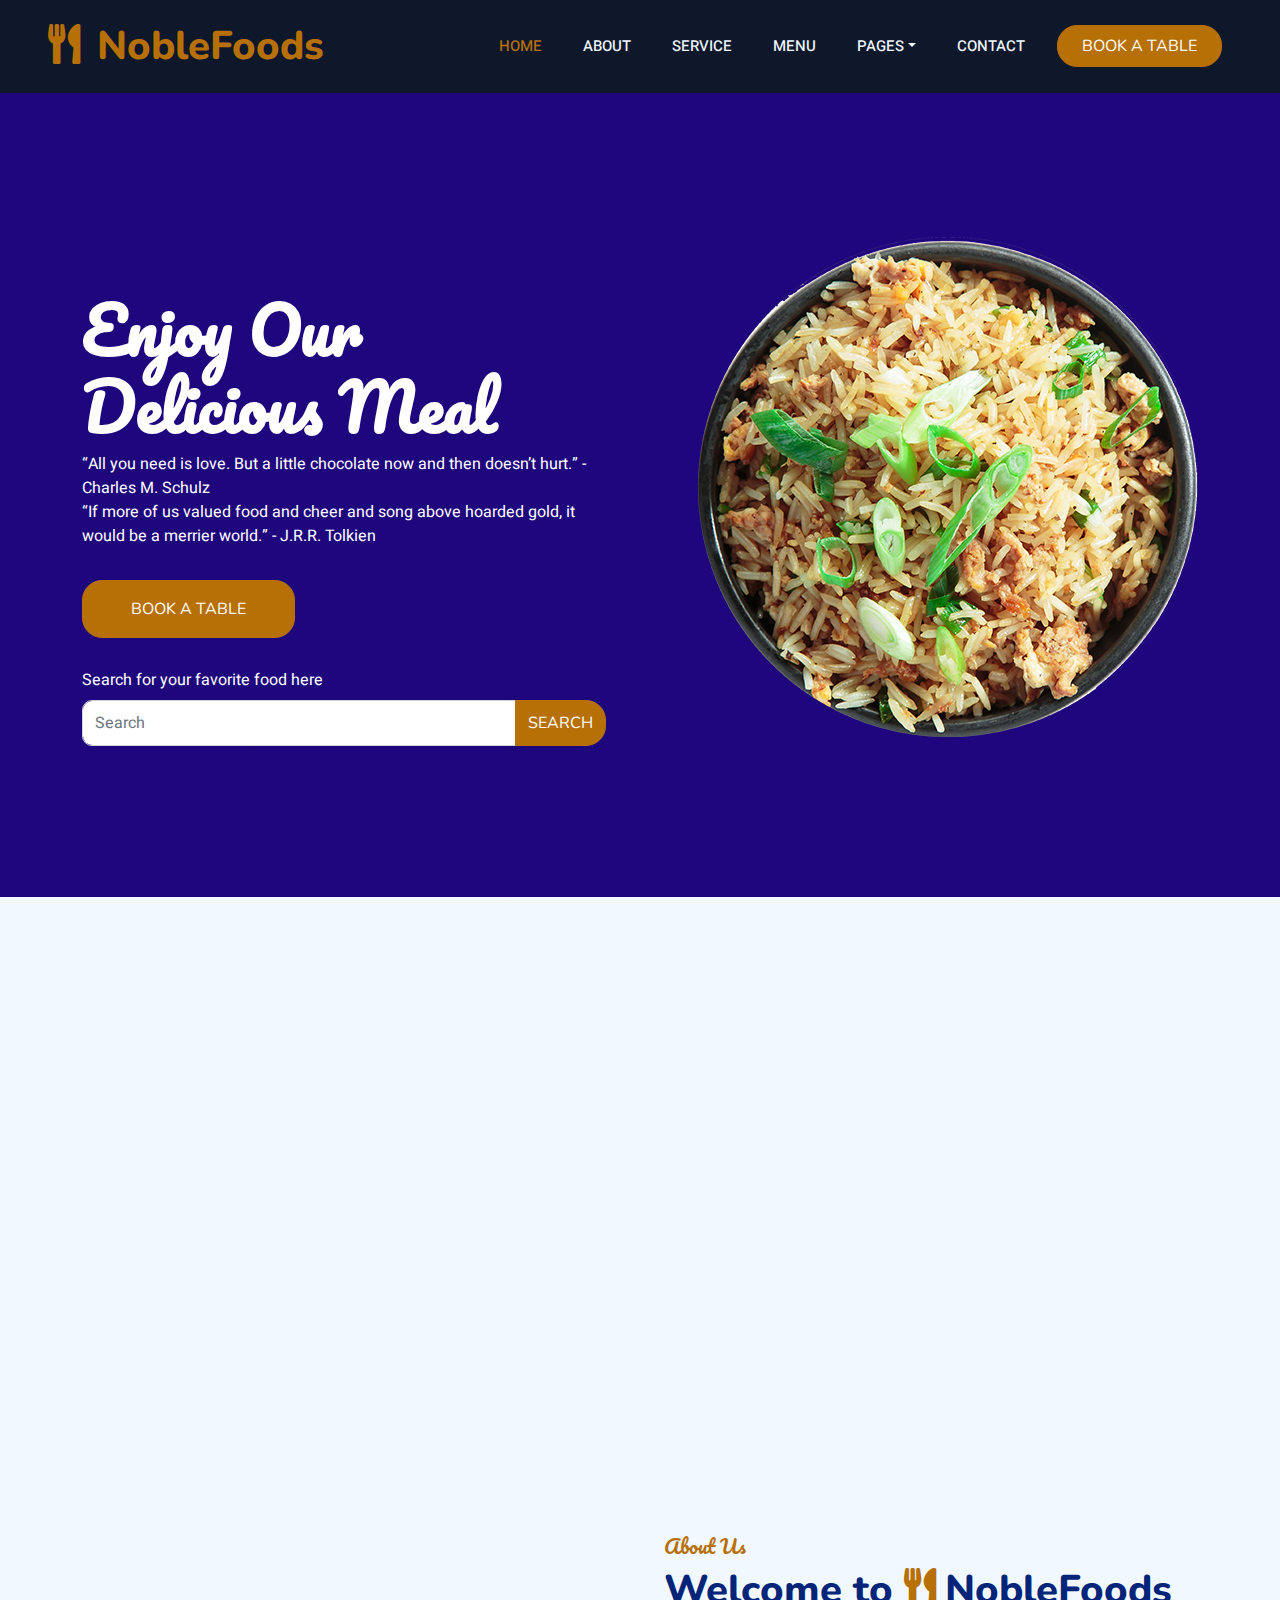
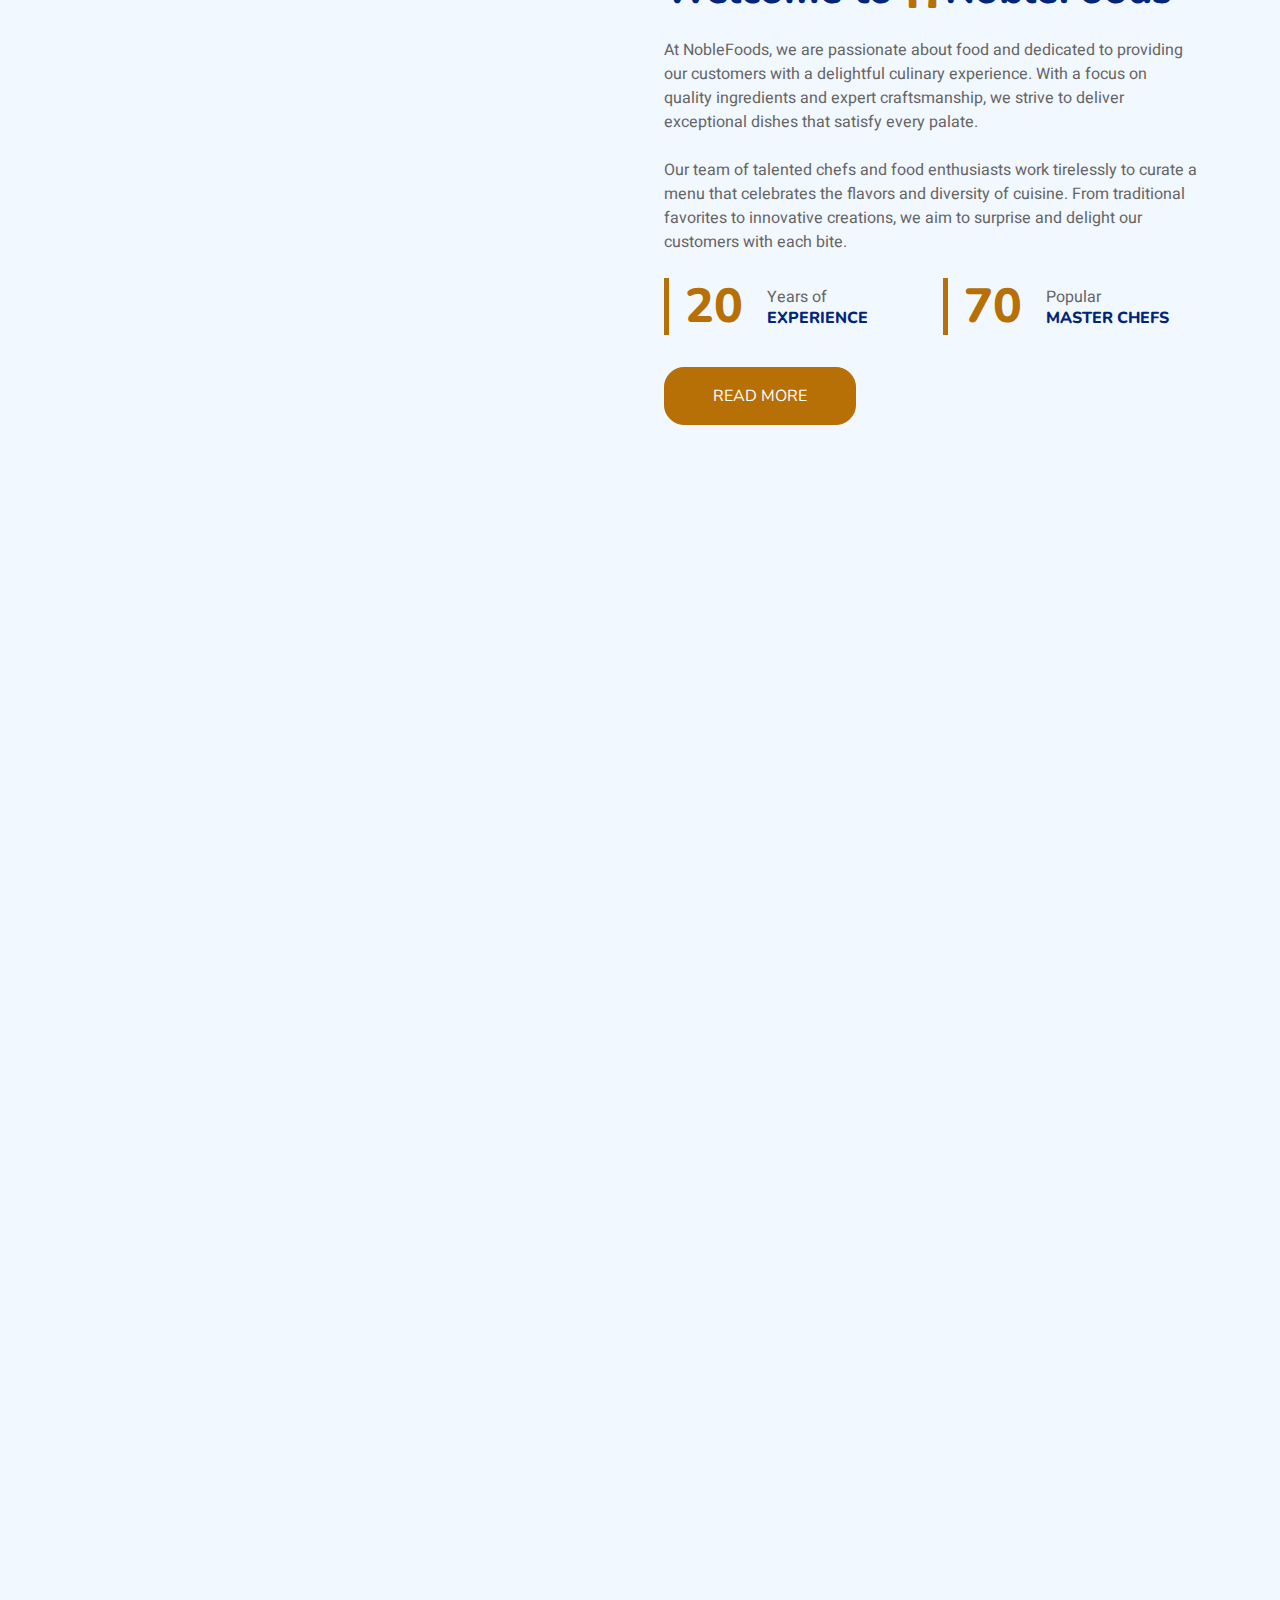
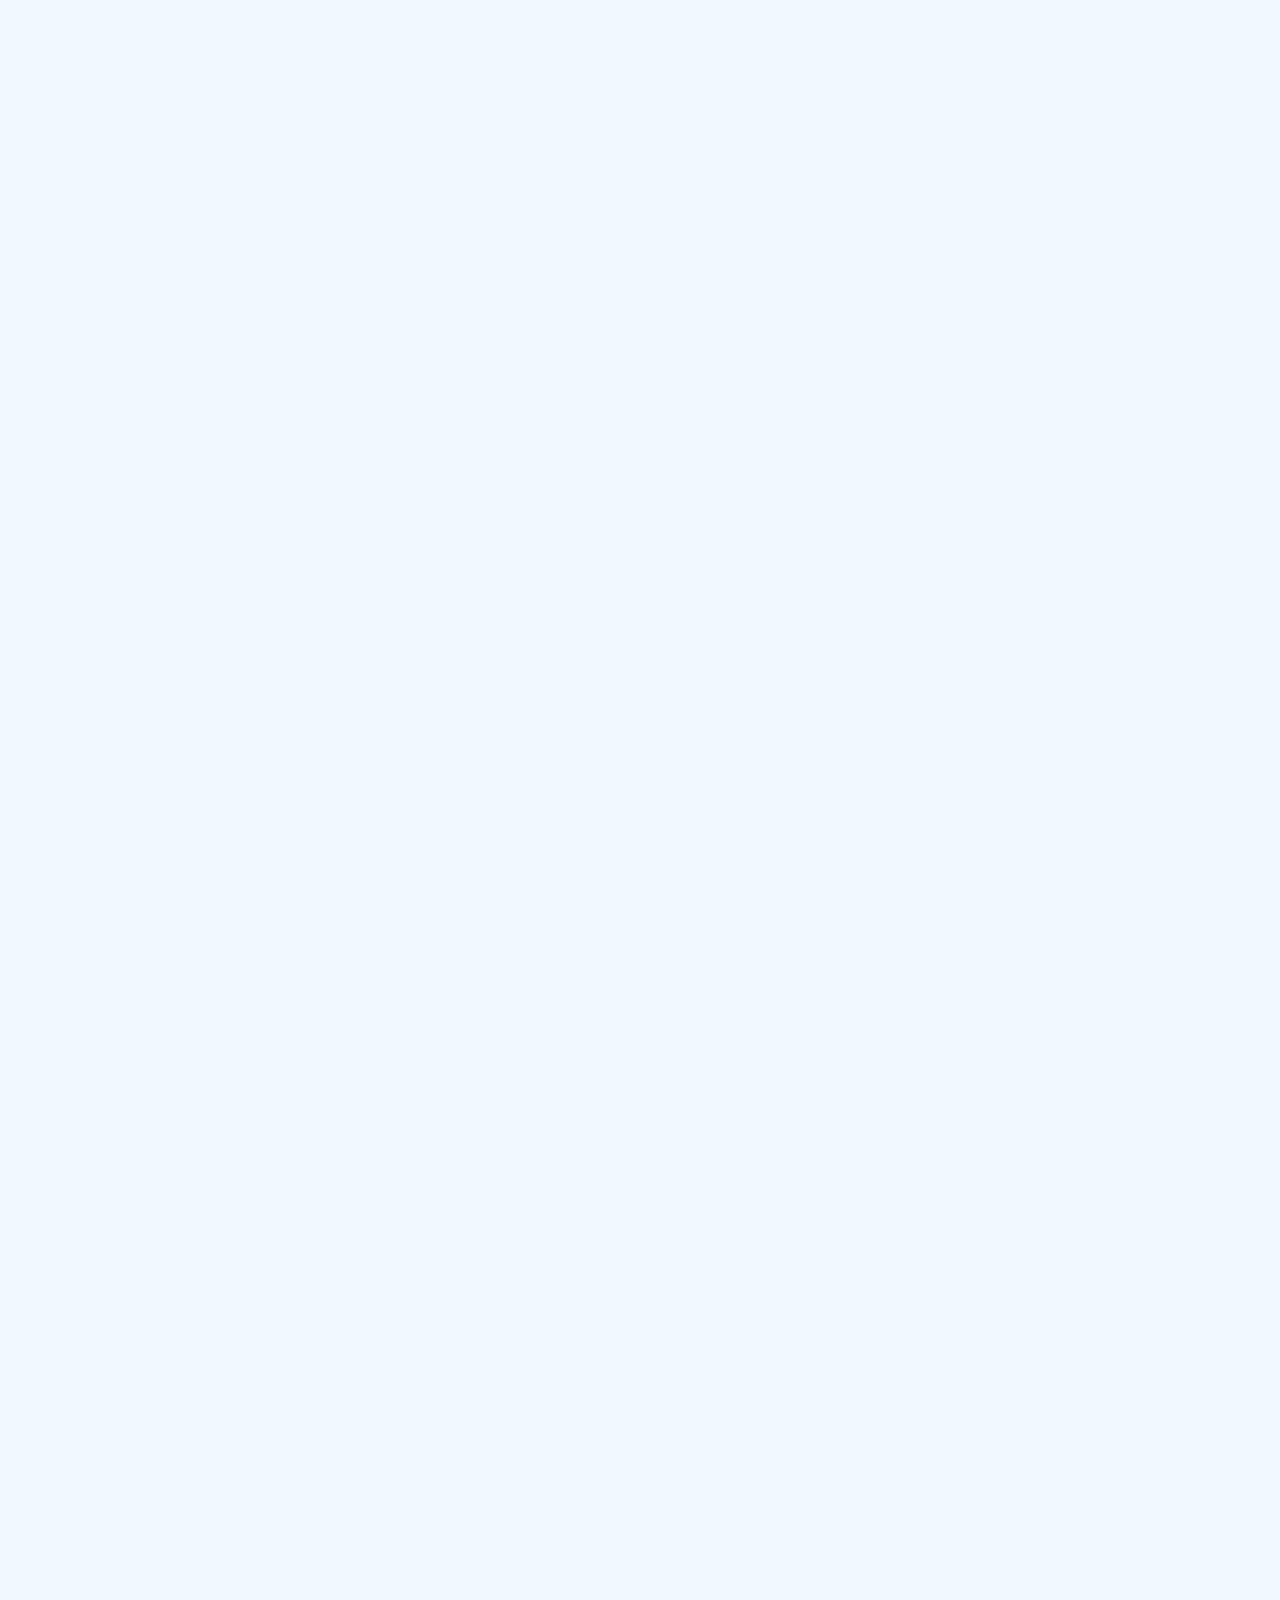
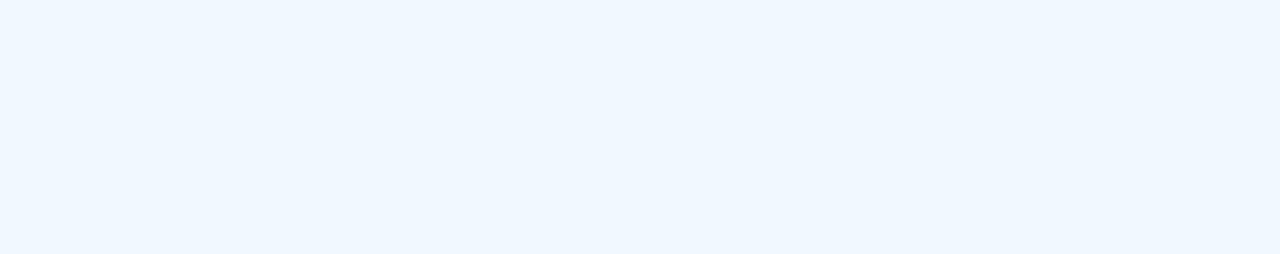
==== commit 99238b41: "70% completion of the website" ====
--- a/index.html
+++ b/index.html
@@ -45,12 +45,19 @@
   </head>
   <body>
     <div class="container-xxl bg-white p-0">
-    <!-- Spinner Start -->
-    <div id="spinner" class="show bg-white position-fixed translate-middSle w-100 vh-100 top-50 start-50 d-flex align-items-center justify-content-center">
-            <div class="spinner-border text-primary" style="width: 3rem; height: 3rem;" role="status">
-                <span class="sr-only">Loading...</span>
-            </div>
+      <!-- Spinner Start -->
+      <div
+        id="spinner"
+        class="show bg-white position-fixed translate-middle w-100 vh-100 top-50 start-50 d-flex align-items-center justify-content-center"
+      >
+        <div
+          class="spinner-border text-primary"
+          style="width: 3rem; height: 3rem"
+          role="status"
+        >
+          <span class="sr-only">Loading...</span>
         </div>
+      </div>
     <!-- Spinner End -->
     </div>  
     <!-- Navbar & Hero Start -->
